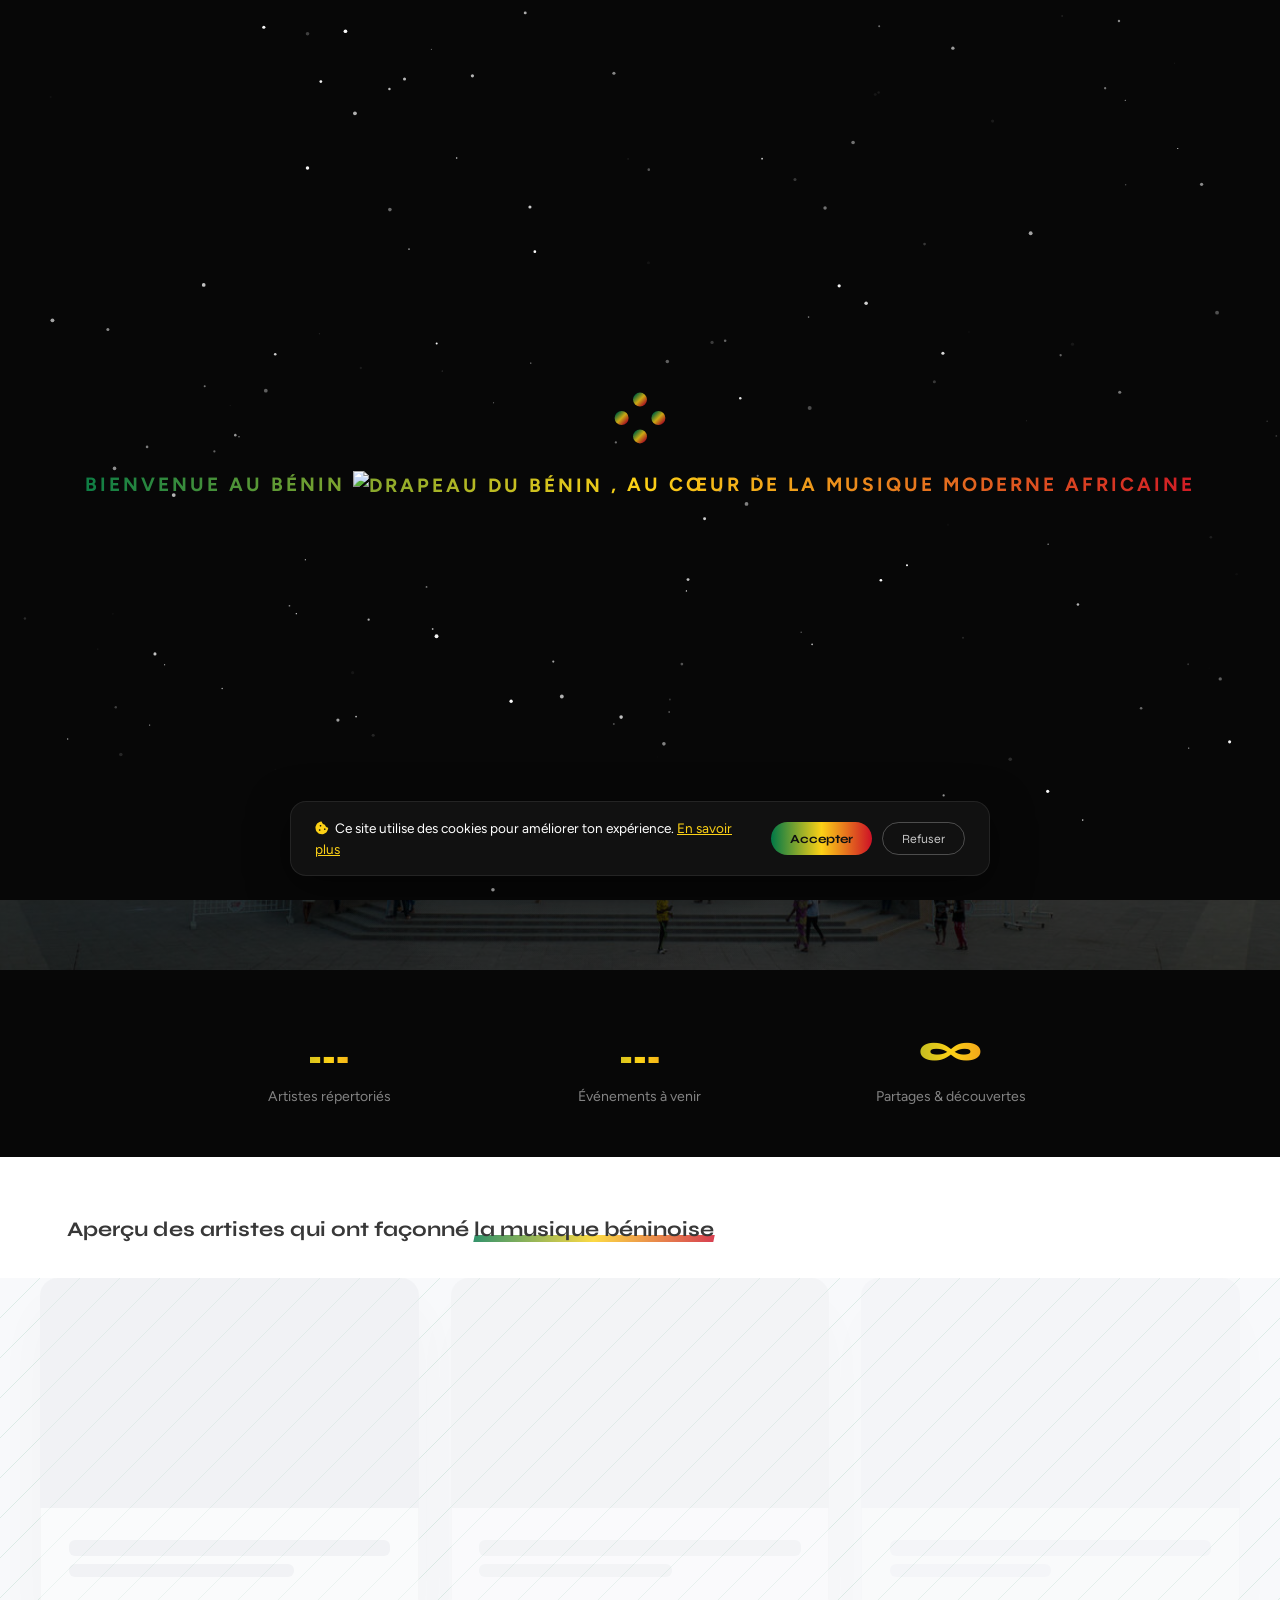
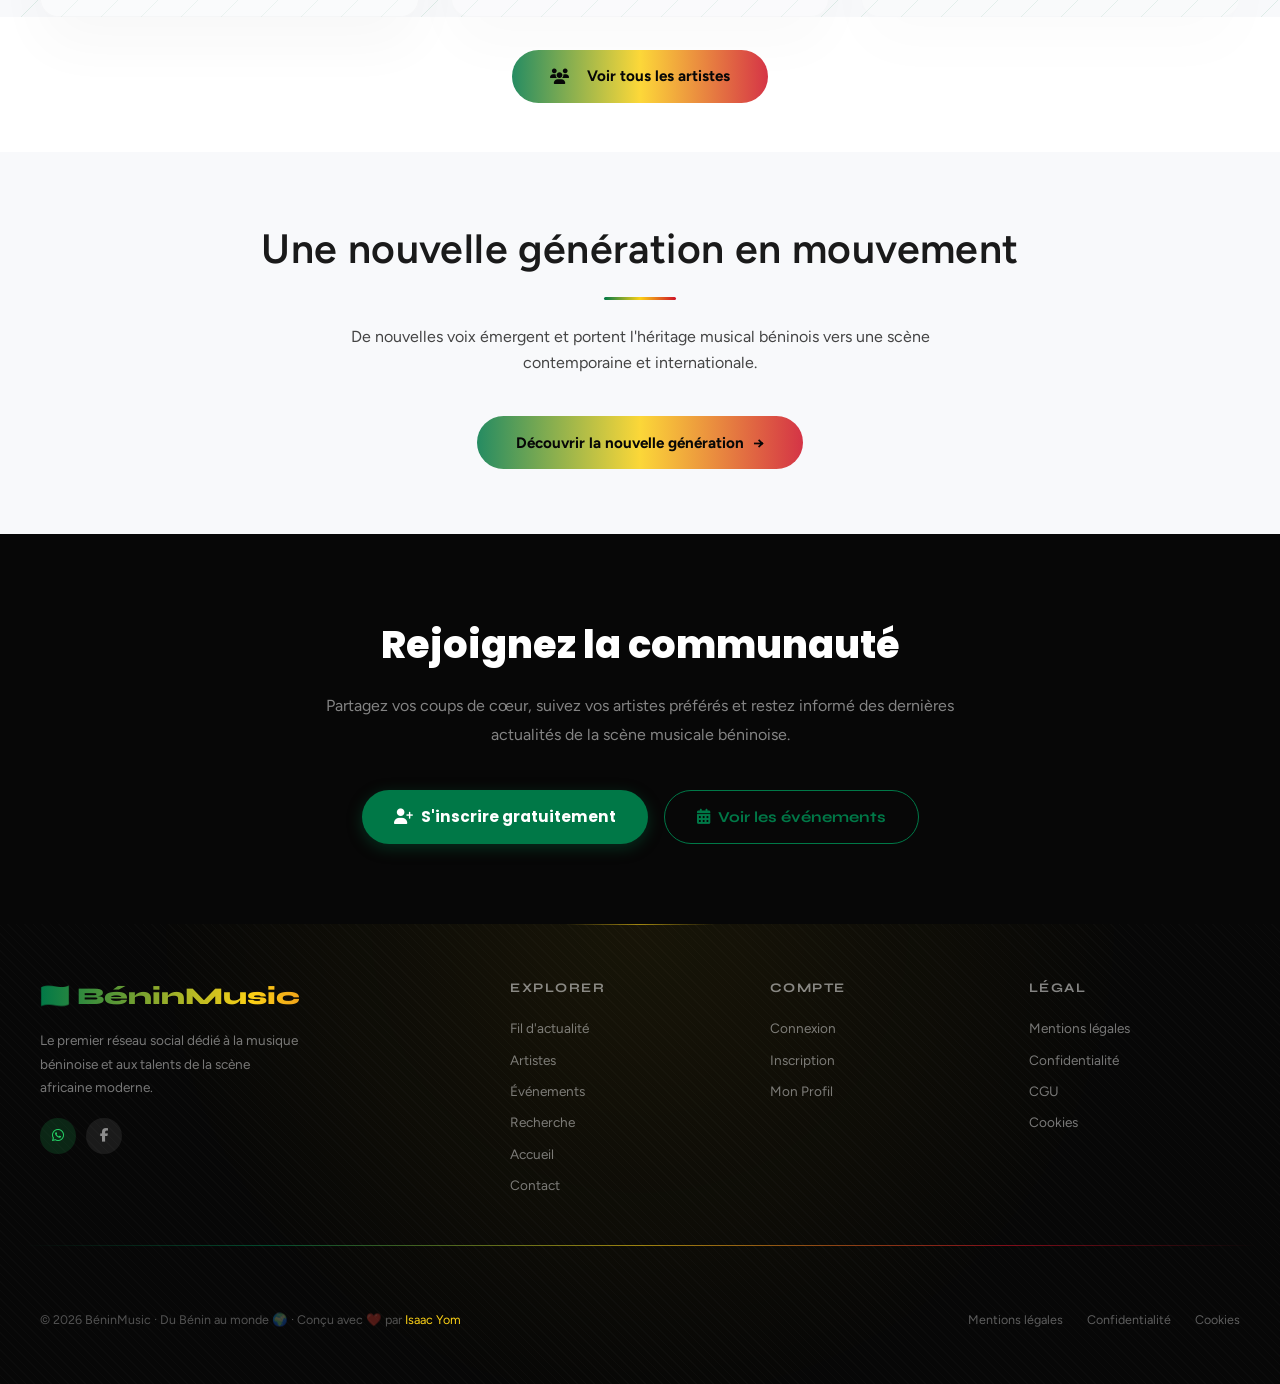
==== index.html @ 2dcc8f20 "Premier commit - Music Benin" ====
<!DOCTYPE html>
<html lang="fr">
<head>
  <meta charset="UTF-8">
  <meta name="viewport" content="width=device-width, initial-scale=1.0">
  <title>BéninMusic — Musique Béninoise & Réseau Social Musical</title>
  <!-- ══ SEO : META DE BASE ══ -->
  <meta name="description" content="BéninMusic — Le premier réseau social dédié à la musique béninoise. Découvrez artistes, concerts, festivals et actualités de la scène musicale du Bénin et de la diaspora.">
  <meta name="keywords" content="musique béninoise, artistes bénin, concerts bénin, afrobeats bénin, réseau social musical, Cotonou musique, Angélique Kidjo, musique africaine, BéninMusic">
  <meta name="author" content="Isaac Yomakou — BéninMusic">
  <meta name="robots" content="index, follow">
  <link rel="canonical" href="https://musicbenin.vercel.app/">

  <!-- ══ SEO : OPEN GRAPH (Facebook, WhatsApp, LinkedIn) ══ -->
  <meta property="og:type" content="website">
  <meta property="og:title" content="BéninMusic — Musique Béninoise & Réseau Social Musical">
  <meta property="og:description" content="Découvrez les artistes musicaux béninois, partagez vos coups de cœur et connectez-vous avec des fans du monde entier. Concerts, festivals, actualités.">
  <meta property="og:image" content="https://musicbenin.vercel.app/image/og-cover.jpg">
  <meta property="og:image:alt" content="BéninMusic — Musique Béninoise">
  <meta property="og:image:width" content="1200">
  <meta property="og:image:height" content="630">
  <meta property="og:url" content="https://musicbenin.vercel.app/">
  <meta property="og:site_name" content="BéninMusic">
  <meta property="og:locale" content="fr_FR">

  <!-- ══ SEO : TWITTER / X CARD ══ -->
  <meta name="twitter:card" content="summary_large_image">
  <meta name="twitter:title" content="BéninMusic — Musique Béninoise & Réseau Social Musical">
  <meta name="twitter:description" content="Découvrez les artistes musicaux béninois, concerts, festivals et actualités. La communauté musicale du Bénin.">
  <meta name="twitter:image" content="https://musicbenin.vercel.app/image/og-cover.jpg">

  <!-- ══ SEO : SCHEMA.ORG (Google Rich Results) ══ -->
  <script type="application/ld+json">
  {
    "@context": "https://schema.org",
    "@type": "WebSite",
    "name": "BéninMusic",
    "alternateName": "Music Bénin",
    "url": "https://musicbenin.vercel.app/",
    "description": "Le premier réseau social dédié à la musique béninoise. Artistes, concerts, festivals et actualités.",
    "inLanguage": "fr-FR",
    "potentialAction": {
      "@type": "SearchAction",
      "target": "https://musicbenin.vercel.app/search.html?q={search_term_string}",
      "query-input": "required name=search_term_string"
    },
    "publisher": {
      "@type": "Organization",
      "name": "BéninMusic",
      "url": "https://musicbenin.vercel.app/",
      "logo": {
        "@type": "ImageObject",
        "url": "https://upload.wikimedia.org/wikipedia/commons/0/0a/Flag_of_Benin.svg"
      },
      "sameAs": [
        "https://wa.me/2290158507828"
      ],
      "contactPoint": {
        "@type": "ContactPoint",
        "telephone": "+229-01-58-50-78-28",
        "contactType": "customer service",
        "availableLanguage": ["French"]
      }
    }
  }
  </script>
  <link rel="icon" type="image/svg+xml" href="https://upload.wikimedia.org/wikipedia/commons/0/0a/Flag_of_Benin.svg">
  <link rel="stylesheet" href="https://cdnjs.cloudflare.com/ajax/libs/font-awesome/6.4.0/css/all.min.css">
  <link href="https://fonts.googleapis.com/css2?family=Syne:wght@400;500;600;700;800&display=swap" rel="stylesheet">
  <link href="https://fonts.googleapis.com/css2?family=DM+Sans:ital,wght@0,400;0,500;0,700&display=swap" rel="stylesheet">
  <link href="https://fonts.googleapis.com/css2?family=Figtree:wght@300;400;500;600;700&display=swap" rel="stylesheet">
  <link href="https://fonts.googleapis.com/css2?family=Orbitron:wght@400;700;900&family=Poppins:wght@300;400;500;600;700&display=swap" rel="stylesheet">
  <script src="https://unpkg.com/@supabase/supabase-js@2"></script>
  <script src="js/supabase.js"></script>
  <link rel="stylesheet" href="style.css">
</head>
<body>

  <!-- PRELOADER -->
  <div id="preloader">
    <canvas id="stars"></canvas>
    <div class="loader">
      <div class="loader-content">
        <div class="box top-left"></div>
        <div class="box top-right"></div>
        <div class="box bottom-right"></div>
        <div class="box bottom-left"></div>
      </div>
      <h2>
        Bienvenue au Bénin
        <img src="https://upload.wikimedia.org/wikipedia/commons/0/0a/Flag_of_Benin.svg" alt="Drapeau du Bénin" style="width:24px;height:16px;vertical-align:middle;">
        , au cœur de la musique moderne africaine
      </h2>
    </div>
  </div>

  <!-- La bande est cachée via CSS, le header est sticky top:0 -->
  <div class="music-quote-strip" style="display:none;"></div>

  <!-- HEADER — sticky, top:0, z-index:900 -->
  <div id="app-header" data-active="home"></div>

  <!-- HERO -->
  <section class="hero">
    <div class="hero-overlay"></div>
    <div class="hero-content">
      <h1 class="hero-title">
        Explorez, partagez et célébrez<br>
        la musique béninoise moderne
      </h1>
      <div class="hero-cta">
        <a href="register.html" class="hero-btn hero-btn-primary">
          <i class="fas fa-user-plus"></i> Rejoindre
        </a>
        <a href="login.html" class="hero-btn hero-btn-secondary">
          <i class="fas fa-sign-in-alt"></i> Se connecter
        </a>
      </div>
    </div>
  </section>

  <!-- STATS BANNER -->
  <section style="background:var(--dark);padding:3rem 1.5rem;">
    <div style="max-width:900px;margin:0 auto;display:grid;grid-template-columns:repeat(auto-fit,minmax(150px,1fr));gap:2rem;text-align:center;">
      <div>
        <div id="stat-artists-count" style="font-family:'Syne',sans-serif;font-size:2.5rem;font-weight:800;background:linear-gradient(90deg,#007847,#FCD116,#CE1126);-webkit-background-clip:text;-webkit-text-fill-color:transparent;">…</div>
        <div style="color:rgba(255,255,255,0.5);font-size:0.88rem;margin-top:4px;">Artistes répertoriés</div>
      </div>
      <div>
        <div id="stat-events-count" style="font-family:'Syne',sans-serif;font-size:2.5rem;font-weight:800;background:linear-gradient(90deg,#007847,#FCD116,#CE1126);-webkit-background-clip:text;-webkit-text-fill-color:transparent;">…</div>
        <div style="color:rgba(255,255,255,0.5);font-size:0.88rem;margin-top:4px;">Événements à venir</div>
      </div>
      <div>
        <div style="font-family:'Syne',sans-serif;font-size:2.5rem;font-weight:800;background:linear-gradient(90deg,#007847,#FCD116,#CE1126);-webkit-background-clip:text;-webkit-text-fill-color:transparent;">∞</div>
        <div style="color:rgba(255,255,255,0.5);font-size:0.88rem;margin-top:4px;">Partages & découvertes</div>
      </div>
    </div>
  </section>

  <!-- SECTION ARTISTES -->
  <div class="section" style="margin-top:3.5rem;">
    <h2 class="section-title">
      Aperçu des artistes qui ont façonné <span class="highlight">la musique béninoise</span>
    </h2>
  </div>

  <section class="artists-section">
    <div class="artists-grid" id="home-artists-grid" style="padding:0;gap:2rem;">
      <!-- Squelettes -->
      <div class="artist-card" style="opacity:0.4;pointer-events:none;">
        <div class="artist-image" style="background:var(--gray-2);"></div>
        <div class="artist-info"><div style="height:1rem;background:var(--gray-2);border-radius:6px;margin-bottom:0.5rem;"></div><div style="height:0.8rem;background:var(--gray-2);border-radius:6px;width:70%;"></div></div>
      </div>
      <div class="artist-card" style="opacity:0.3;pointer-events:none;">
        <div class="artist-image" style="background:var(--gray-2);"></div>
        <div class="artist-info"><div style="height:1rem;background:var(--gray-2);border-radius:6px;margin-bottom:0.5rem;"></div><div style="height:0.8rem;background:var(--gray-2);border-radius:6px;width:60%;"></div></div>
      </div>
      <div class="artist-card" style="opacity:0.2;pointer-events:none;">
        <div class="artist-image" style="background:var(--gray-2);"></div>
        <div class="artist-info"><div style="height:1rem;background:var(--gray-2);border-radius:6px;margin-bottom:0.5rem;"></div><div style="height:0.8rem;background:var(--gray-2);border-radius:6px;width:50%;"></div></div>
      </div>
    </div>
  </section>

  <!-- BOUTON VOIR TOUS LES ARTISTES -->
  <div style="text-align:center;margin:2rem 0 0;">
    <a href="artists.html" class="transition-btn" style="display:inline-flex;">
      <i class="fas fa-users" style="margin-right:8px;"></i>Voir tous les artistes
    </a>
  </div>

  <!-- NOUVELLE GENERATION -->
  <section class="transition" style="margin-top:3rem;">
    <div class="transition-content">
      <h3>Une nouvelle génération en mouvement</h3>
      <p>
        De nouvelles voix émergent et portent l'héritage musical béninois
        vers une scène contemporaine et internationale.
      </p>
      <a href="artists.html" class="transition-btn">
        Découvrir la nouvelle génération <span>→</span>
      </a>
    </div>
  </section>

  <!-- CTA REJOINDRE -->
  <section style="padding:5rem 1.5rem;background:var(--dark);text-align:center;">
    <div style="max-width:700px;margin:0 auto;">
      <h2 style="font-family:'Poppins',sans-serif;font-size:clamp(1.8rem,3vw,2.8rem);font-weight:800;color:white;margin-bottom:1rem;">
        Rejoignez la communauté
      </h2>
      <p style="color:rgba(255,255,255,0.5);font-size:1rem;line-height:1.8;margin-bottom:2.5rem;">
        Partagez vos coups de cœur, suivez vos artistes préférés et restez informé des dernières actualités de la scène musicale béninoise.
      </p>
      <div style="display:flex;gap:1rem;justify-content:center;flex-wrap:wrap;">
        <!-- Bouton principal : inscription -->
        <a style="font-family: 'Poppins',sans-serif;" href="register.html" class="cta-btn-primary">
          <i class="fas fa-user-plus"></i> S'inscrire gratuitement
        </a>
        <!-- Bouton secondaire : voir les événements (à la place de "parcourir sans compte") -->
        <a href="events.html" class="btn-outline-green">
          <i class="fas fa-calendar-alt"></i> Voir les événements
        </a>
      </div>
    </div>
  </section>

  <!-- FOOTER -->
  <div id="app-footer"></div>
  <div id="cookie-slot"></div>

  <script src="js/components.js"></script>
  <script src="js/script.js"></script>
  <script src="js/auth.js"></script>
  <script src="js/analytics.js"></script>
  <script>
  var GEN_LABELS = { pioneer: 'Pionnier', new: 'Nouvelle génération', emerging: 'Émergent' };
  var GEN_ICONS  = { pioneer: 'fa-trophy', new: 'fa-rocket', emerging: 'fa-star' };
  var GEN_COLORS = { pioneer: 'rgba(252,209,22,0.15)', new: 'rgba(0,120,71,0.12)', emerging: 'rgba(206,17,38,0.1)' };
  var GEN_TEXT   = { pioneer: '#997a00', new: '#007847', emerging: '#CE1126' };

  document.addEventListener('DOMContentLoaded', async function() {

    // Compteur artistes
    var countA = await _supabase.from('artists').select('*', { count: 'exact', head: true });
    var statA  = document.getElementById('stat-artists-count');
    if (statA) statA.textContent = (countA.count || 0) + '+';

    // Compteur événements à venir
    var countE = await _supabase.from('events').select('*', { count: 'exact', head: true })
      .gte('event_date', new Date().toISOString());
    var statE  = document.getElementById('stat-events-count');
    if (statE) statE.textContent = (countE.count || 0) + '+';

    // Charge 8 artistes
    var result = await _supabase
      .from('artists')
      .select('id, name, slug, image_url, genre, city, bio, is_verified, generation')
      .order('name')
      .limit(8);

    var grid = document.getElementById('home-artists-grid');

    if (!result.data || result.data.length === 0) {
      grid.innerHTML = '<div style="grid-column:1/-1;text-align:center;padding:3rem;color:var(--text-light);">' +
        '<i class="fas fa-music" style="font-size:2.5rem;margin-bottom:1rem;display:block;color:var(--green);"></i>' +
        '<p>Aucun artiste pour l\'instant. Ajoutez-en depuis le dashboard !</p></div>';
      return;
    }

    grid.innerHTML = result.data.map(function(a) {
      var slug = a.slug;
      if (!slug || slug.trim() === '') {
        slug = a.name.toLowerCase().replace(/\s+/g,'-').replace(/[^a-z0-9-]/g,'').replace(/-+/g,'-');
      }

      var img = a.image_url
        ? a.image_url
        : 'https://ui-avatars.com/api/?name=' + encodeURIComponent(a.name) + '&background=007847&color=fff&size=230&bold=true';

      var genBadge = '';
      if (a.generation && GEN_LABELS[a.generation]) {
        genBadge = '<span style="display:inline-block;padding:0.2rem 0.7rem;border-radius:999px;font-size:0.72rem;font-weight:700;margin-bottom:0.5rem;background:' +
          GEN_COLORS[a.generation] + ';color:' + GEN_TEXT[a.generation] + ';">' +
          '<i class="fas ' + GEN_ICONS[a.generation] + '" style="margin-right:4px;"></i>' +
          GEN_LABELS[a.generation] + '</span>';
      }

      var verifiedBadge = a.is_verified
        ? '<span style="position:absolute;top:12px;right:12px;background:var(--green);color:white;border-radius:50%;width:26px;height:26px;display:flex;align-items:center;justify-content:center;font-size:0.75rem;box-shadow:0 2px 8px rgba(0,120,71,0.4);"><i class="fas fa-check"></i></span>'
        : '';

      var genreCity  = (a.genre || '') + (a.genre && a.city ? ' · ' : '') + (a.city || '');
      var bioSnippet = a.bio
        ? '<p style="font-size:0.82rem;color:var(--text-light);margin-top:0.4rem;display:-webkit-box;-webkit-line-clamp:2;-webkit-box-orient:vertical;overflow:hidden;">' + a.bio + '</p>'
        : '';

      var profileLink = 'artist-profile.html#' + encodeURIComponent(slug);

      return '<article class="artist-card" data-slug="' + slug + '" style="cursor:pointer;position:relative;" onclick="if(!event.target.closest(\'a\')){window.location=\'' + profileLink + '\'}">' +
        '<div class="artist-image" style="position:relative;">' +
          '<img src="' + img + '" alt="' + a.name + '" loading="lazy">' + verifiedBadge +
        '</div>' +
        '<div class="artist-info">' +
          genBadge +
          '<h3 class="artist-name">' + a.name + '</h3>' +
          '<p class="artist-role" style="font-size:0.83rem;color:var(--text-light);">' + genreCity + '</p>' +
          bioSnippet +
          '<div class="artist-actions" style="margin-top:0.8rem;">' +
            '<a href="' + profileLink + '" class="artist-link">' +
              '<i class="fas fa-user" style="margin-right:5px;"></i>Voir le profil' +
            '</a>' +
          '</div>' +
        '</div>' +
      '</article>';
    }).join('');
  });
  </script>
</body>
</html>
---- style.css ----
@import url('https://fonts.googleapis.com/css2?family=Syne:wght@400;500;600;700;800&display=swap');
@import url('https://fonts.googleapis.com/css2?family=DM+Sans:ital,wght@0,400;0,500;0,700;1,400&display=swap');
@import url('https://fonts.googleapis.com/css2?family=Figtree:wght@300;400;500;600;700&display=swap');

/* ============================================
   CSS VARIABLES
   ============================================ */
:root {
  --green: #007847;
  --yellow: #FCD116;
  --red: #CE1126;
  --dark: #070707;
  --dark-2: #111;
  --dark-3: #1a1a1a;
  --gray: #f8f9fb;
  --gray-2: #e8eaed;
  --gray-3: #9aa0a6;
  --text: #1a1a1a;
  --text-light: #555;
  --white: #ffffff;
  --font-display: 'Syne', sans-serif;
  --font-body: 'Figtree', sans-serif;
  --font-ui: 'DM Sans', sans-serif; 
  --radius: 18px;
  --radius-sm: 10px;
  --radius-full: 999px;
  --shadow: 0 4px 24px rgba(0,0,0,0.08);
  --shadow-lg: 0 12px 48px rgba(0,0,0,0.14);
  --transition: 0.3s cubic-bezier(.22,1,.36,1);
  --header-h: 70px;
}

/* ============================================
   RESET & BASE
   ============================================ */
*, *::before, *::after { margin: 0; padding: 0; box-sizing: border-box; }

html { scroll-behavior: smooth; }

body {
  font-family: var(--font-body);
  color: var(--text);
  background: var(--white);
  overflow-x: hidden;
  line-height: 1.6;
}

body::-webkit-scrollbar { width: .6rem; }
body::-webkit-scrollbar-thumb {
  background: linear-gradient(180deg, var(--green), var(--yellow), var(--red));
}

a { text-decoration: none; color: inherit; }
img { max-width: 100%; }
button { cursor: pointer; border: none; background: none; font-family: var(--font-body); }
input, textarea, select { font-family: var(--font-body); }

/* ============================================
   PRELOADER
   ============================================ */
#preloader {
  position: fixed; inset: 0;
  background: var(--dark);
  display: flex; justify-content: center; align-items: center; flex-direction: column;
  overflow: hidden; z-index: 9999;
  transition: opacity 0.7s ease;
}

canvas { position: absolute; inset: 0; }

.loader {
  position: relative; z-index: 2;
  display: flex; justify-content: center; align-items: center; flex-direction: column;
  text-align: center;
}

.loader-content {
  position: relative; width: 40px; height: 40px;
  transform: rotate(45deg); margin-bottom: 2rem;
}

.loader-content .box {
  position: absolute; width: 14px; height: 14px;
  border-radius: 50%;
  background: linear-gradient(90deg, var(--green), var(--yellow), var(--red));
  opacity: 0.8; animation: ping 1.2s infinite;
}
.loader-content .box.top-left    { top:0; left:0;     animation-delay:0s; }
.loader-content .box.top-right   { top:0; right:0;    animation-delay:.15s; }
.loader-content .box.bottom-right{ bottom:0; right:0; animation-delay:.3s; }
.loader-content .box.bottom-left { bottom:0; left:0;  animation-delay:.45s; }

@keyframes ping {
  0%   { transform: scale(1); opacity:1; }
  70%  { transform: scale(1.5); opacity:0; }
  100% { transform: scale(1.5); opacity:0; }
}

.loader h2 {
  font-size: clamp(1rem, 1.5vw, 1.3rem);
  padding: 0 1.8rem;
  font-family: var(--font-body);
  font-weight: bold; letter-spacing: 3px;
  text-transform: uppercase;
  background: linear-gradient(80deg, var(--green), var(--yellow), var(--red));
  -webkit-background-clip: text; -webkit-text-fill-color: transparent;
}

#preloader.hidden { pointer-events: none; opacity: 0; }

/* ============================================
   MUSIC STRIP
   ============================================ */
.music-quote-strip {
  position: sticky; width: 100%; height: var(--header-h);
  background: linear-gradient(90deg, var(--green) 0%, var(--yellow) 50%, var(--red) 120%);
  display: flex; justify-content: center; align-items: center;
  overflow: hidden; z-index: 1000;
  box-shadow: 0 4px 12px rgba(0,0,0,0.3); top: 0;
}

.music-quote-strip::before {
  content: ""; position: absolute; inset: 0;
  background: rgba(0,0,0,0.25);
}

.music-quote-strip .quote {
  position: relative;
  font-size: clamp(1rem, 1.5vw, 1.3rem);
  padding: 0 1.7rem;
  font-family: var(--font-display); font-weight: 600; letter-spacing: 1px;
  text-shadow: 1px 1px 4px rgba(0,0,0,0.6); color: white;
  animation: fadeIn 1.5s ease-in-out;
}

@keyframes fadeIn {
  from { opacity:0; transform: translateY(10px); }
  to   { opacity:1; transform: translateY(0); }
}

.music-icon { display: inline-flex; align-items: center; margin-right: 8px; }
.music-icon svg {
  width: 19px; height: 19px; fill: var(--green);
  background: white; border-radius: 10px; padding: 2px;
  animation: beninColors 4s ease-in-out infinite;
}

@keyframes beninColors {
  0%   { fill: var(--green); }
  33%  { fill: var(--yellow); }
  66%  { fill: var(--red); }
  100% { fill: var(--green); }
}

/* ============================================
   HEADER (RÉSEAU SOCIAL)
   ============================================ */
.site-header {
  position: sticky; top: 0; z-index: 900;
  height: var(--header-h);
  background: rgba(255,255,255,0.95);
  backdrop-filter: blur(20px);
  border-bottom: 1px solid var(--gray-2);
  display: flex; align-items: center;
  padding: 0 2rem; gap: 1.5rem;
  box-shadow: 0 2px 20px rgba(0,0,0,0.06);
}

.header-logo {
  display: flex; align-items: center; gap: 10px;
  font-family: var(--font-display); font-weight: 800;
  font-size: 1.2rem; color: var(--dark);
  white-space: nowrap;
  flex-shrink: 0;
}

.header-logo .logo-dot {
  width: 28px; height: 28px; border-radius: 50%;
  background: linear-gradient(135deg, var(--green), var(--yellow), var(--red));
  display: flex; align-items: center; justify-content: center;
  color: white; font-size: 0.85rem; font-weight: 800;
}

.header-search {
  flex: 1; max-width: 420px;
  display: flex; align-items: center; gap: 8px;
  background: var(--gray); border-radius: var(--radius-full);
  padding: 8px 18px; border: 1.5px solid transparent;
  transition: var(--transition);
}

.header-search:focus-within {
  border-color: var(--yellow); background: white;
  box-shadow: 0 0 0 3px rgba(252,209,22,0.15);
}

.header-search i { color: var(--gray-3); font-size: 0.9rem; }
.header-search input {
  border: none; background: none; outline: none;
  font-size: 0.9rem; color: var(--text); width: 100%;
}

.header-nav {
  display: flex; align-items: center; gap: 0.5rem;
  margin-left: auto;
}

.nav-link {
  display: flex; align-items: center; gap: 6px;
  padding: 8px 14px; border-radius: var(--radius-full);
  font-size: 0.88rem; font-weight: 500;
  color: var(--text-light); transition: var(--transition);
  white-space: nowrap;
}

.nav-link:hover, .nav-link.active {
  background: var(--gray); color: var(--dark);
}

.nav-link.active { color: var(--green); }

.nav-btn {
  padding: 8px 20px; border-radius: var(--radius-full);
  font-size: 0.88rem; font-weight: 600;
  background: linear-gradient(90deg, var(--green), #00a35e);
  color: white; transition: var(--transition);
  box-shadow: 0 4px 15px rgba(0,120,71,0.3);
}

.nav-btn:hover { transform: translateY(-1px); box-shadow: 0 6px 20px rgba(0,120,71,0.4); }

.nav-avatar {
  width: 36px; height: 36px; border-radius: 50%;
  object-fit: cover; cursor: pointer;
  border: 2px solid var(--yellow);
  transition: var(--transition);
}

.nav-avatar:hover { border-color: var(--green); transform: scale(1.05); }

.hamburger {
  display: none; flex-direction: column; gap: 5px;
  width: 36px; height: 36px; align-items: center; justify-content: center;
  border-radius: var(--radius-sm); background: var(--gray);
  cursor: pointer; border: none; padding: 8px;
}
.hamburger span { display: block; width: 18px; height: 2px; background: var(--dark); border-radius: 2px; transition: var(--transition); }

.mobile-menu {
  display: none; position: fixed;
  top: var(--header-h); left: 0; right: 0;
  background: white; z-index: 850;
  border-bottom: 1px solid var(--gray-2);
  padding: 1rem; flex-direction: column; gap: 0.5rem;
  box-shadow: var(--shadow-lg);
  animation: slideDown 0.25s ease;
}

.mobile-menu.open { display: flex; }

@keyframes slideDown {
  from { opacity:0; transform: translateY(-10px); }
  to   { opacity:1; transform: translateY(0); }
}

/* Notification badge */
.notif-badge {
  position: relative; display: inline-flex;
  align-items: center; justify-content: center;
}

.notif-badge .badge {
  position: absolute; top: -4px; right: -4px;
  width: 16px; height: 16px; border-radius: 50%;
  background: var(--red); color: white;
  font-size: 0.65rem; font-weight: 700;
  display: flex; align-items: center; justify-content: center;
  border: 2px solid white;
}

/* ============================================
   HERO SECTION
   ============================================ */
.hero {
  position: relative; display: flex;
  justify-content: center; align-items: center;
  height: 100vh;
  background-image:
    linear-gradient(rgba(0,0,0,0.55), rgba(0,0,0,0.75)),
    url("../image/amazone.jpg");
  background-size: cover; background-position: center;
  overflow: hidden;
}

.hero-overlay {
  position: absolute; inset: 0;
  background: radial-gradient(circle at center, rgba(255,255,255,0.06), transparent 65%);
  pointer-events: none;
}

.hero-content {
  position: relative; z-index: 2;
  text-align: center; max-width: 900px; padding: 0 1.5rem;
  animation: heroFadeUp 1s ease forwards;
}


.hero-title {
  font-family: 'Poppins', sans-serif;
  font-size: clamp(2.2rem, 5vw, 4rem);
  font-weight: 800; line-height: 1.2;
  background: linear-gradient(90deg, var(--green), var(--yellow), var(--red));
  -webkit-background-clip: text; -webkit-text-fill-color: transparent;
}

.hero-cta {
  display: flex; gap: 1rem; justify-content: center;
  margin-top: 2.5rem; flex-wrap: wrap;
}

.hero-btn {
  padding: 14px 32px; border-radius: var(--radius-full);
  font-family: var(--font-display); font-weight: 700;
  font-size: 0.95rem; letter-spacing: 0.5px;
  transition: var(--transition); display: inline-flex;
  align-items: center; gap: 8px;
}

.hero-btn-primary {
  background: linear-gradient(90deg, var(--green), var(--yellow), var(--red));
  color: white; box-shadow: 0 8px 30px rgba(0,0,0,0.3);
}
.hero-btn-primary:hover { transform: translateY(-3px); box-shadow: 0 12px 40px rgba(0,0,0,0.4); }

.hero-btn-secondary {
  background: rgba(255,255,255,0.15); color: white;
  border: 1.5px solid rgba(255,255,255,0.4);
  backdrop-filter: blur(10px);
}
.hero-btn-secondary:hover { background: rgba(255,255,255,0.25); transform: translateY(-3px); }

@keyframes heroFadeUp {
  from { opacity:0; transform: translateY(20px); }
  to   { opacity:1; transform: translateY(0); }
}

/* ============================================
   SECTION TITLE
   ============================================ */
.section { margin: 2rem auto; max-width: 1200px; padding: 0 1.7rem; }

.section-title {
  font-family: var(--font-display);
  font-size: clamp(1.3rem, 1.5vw, 2.3rem);
  font-weight: 700; text-align: left;
  color: var(--dark); opacity: 0.8;
}

.section-title .highlight,
.newgen-title .highlight,
.new-artist-title .highlight {
  position: relative; display: inline-block;
  color: var(--dark); z-index: 1;
}

.section-title .highlight::after,
.newgen-title .highlight::after,
.new-artist-title .highlight::after {
  content: ''; position: absolute;
  bottom: 0.15em; left: 0; width: 100%; height: 0.35em;
  background: linear-gradient(90deg, var(--green), var(--yellow), var(--red));
  transform: skewX(-12deg); z-index: -1;
}

/* ============================================
   ARTISTS GRID
   ============================================ */
.artists-section {
  background-color: var(--gray);
  background-image: url("data:image/svg+xml,%3Csvg xmlns='http://www.w3.org/2000/svg' width='40' height='40'%3E%3Cpath d='M0 40 L40 0' stroke='%23007847' stroke-width='1' opacity='0.11'/%3E%3C/svg%3E");
}

.artists-grid {
  max-width: 1200px; margin: 0 auto;
  padding: 2rem 2rem;
  display: grid;
  grid-template-columns: repeat(auto-fit, minmax(280px, 1fr));
  gap: 3rem;
}

@media (max-width: 420px) {
  .artists-grid { grid-template-columns: 1fr; }
}

.artist-card {
  position: relative; background: white;
  border-radius: var(--radius); overflow: hidden;
  box-shadow: 0 30px 60px rgba(0,0,0,0.08), inset 0 0 0 1px rgba(0,0,0,0.05);
  transition: transform 0.5s ease, box-shadow 0.5s ease;
}

.artist-card:hover {
  transform: translateY(-12px);
  box-shadow: 0 45px 90px rgba(0,0,0,0.12), inset 0 0 0 1px rgba(0,0,0,0.08);
}

.artist-image { position: relative; height: 230px; overflow: hidden; }
.artist-image img {
  width: 100%; height: 100%; object-fit: cover; object-position: top;
  transition: transform 0.8s ease;
}
.artist-card:hover .artist-image img { transform: scale(1.06); }

.artist-info { padding: 2rem 1.8rem 2.5rem; text-align: center; }

.artist-name {
  font-family: var(--font-display); font-size: 1.4rem;
  letter-spacing: 1px; margin-bottom: 0.6rem; text-transform: uppercase;
}

.artist-role {
  font-family: var(--font-body); font-size: 0.95rem;
  line-height: 1.6; color: var(--text-light); margin-bottom: 1.8rem;
}

.artist-link {
  position: relative; font-family: var(--font-display);
  font-size: 0.85rem; letter-spacing: 1.5px; text-transform: uppercase;
  color: var(--green); text-decoration: none;
  border: 2px solid var(--yellow); padding: 10px;
  border-radius: var(--radius-full);
  display: inline-flex; word-break: break-word;
  transition: var(--transition);
}

.artist-link:hover {
  color: var(--dark);
  background: linear-gradient(90deg, var(--green), var(--yellow), var(--red));
}

/* ============================================
   FEED PAGE
   ============================================ */
.feed-layout {
  display: grid;
  grid-template-columns: 260px 1fr 300px;
  gap: 2rem;
  max-width: 1200px;
  margin: 0 auto;
  padding: 2rem 1.5rem;
  min-height: calc(100vh - var(--header-h));
}

/* Left Sidebar */
.feed-sidebar-left {
  position: sticky; top: calc(var(--header-h) + 1rem);
  height: fit-content;
}

.sidebar-profile {
  background: white; border-radius: var(--radius);
  padding: 1.5rem; box-shadow: var(--shadow);
  text-align: center; margin-bottom: 1rem;
}

.sidebar-avatar {
  width: 72px; height: 72px; border-radius: 50%;
  object-fit: cover; margin: 0 auto 1rem;
  border: 3px solid var(--yellow);
  display: block;
}

.sidebar-name {
  font-family: var(--font-display); font-weight: 700;
  font-size: 1rem; color: var(--dark); margin-bottom: 0.2rem;
}

.sidebar-username { font-size: 0.82rem; color: var(--gray-3); margin-bottom: 1rem; }

.sidebar-stats {
  display: grid; grid-template-columns: repeat(3,1fr);
  gap: 0.5rem; border-top: 1px solid var(--gray-2); padding-top: 1rem;
}

.stat-item { text-align: center; }
.stat-num { font-family: var(--font-display); font-weight: 700; font-size: 1rem; color: var(--dark); }
.stat-label { font-size: 0.72rem; color: var(--gray-3); }

.sidebar-nav {
  background: white; border-radius: var(--radius);
  padding: 1rem; box-shadow: var(--shadow);
}

.sidebar-nav-item {
  display: flex; align-items: center; gap: 12px;
  padding: 10px 14px; border-radius: var(--radius-sm);
  font-size: 0.9rem; color: var(--text-light);
  transition: var(--transition); cursor: pointer;
}

.sidebar-nav-item:hover, .sidebar-nav-item.active {
  background: linear-gradient(90deg, rgba(0,120,71,0.08), rgba(252,209,22,0.08));
  color: var(--dark);
}

.sidebar-nav-item.active { color: var(--green); font-weight: 600; }
.sidebar-nav-item i { width: 20px; text-align: center; }

/* Feed Center */
.feed-center { min-width: 0; }

/* Create Post Box */
.create-post {
  background: white; border-radius: var(--radius);
  padding: 1.5rem; box-shadow: var(--shadow);
  margin-bottom: 1.5rem;
}

.create-post-top {
  display: flex; gap: 12px; align-items: flex-start;
}

.create-post-avatar {
  width: 44px; height: 44px; border-radius: 50%;
  object-fit: cover; flex-shrink: 0;
  border: 2px solid var(--yellow);
}

.create-post-input {
  flex: 1; background: var(--gray);
  border: 1.5px solid transparent; border-radius: var(--radius-full);
  padding: 12px 20px; font-size: 0.92rem;
  color: var(--text); outline: none; resize: none;
  transition: var(--transition); min-height: 48px;
  max-height: 200px; overflow-y: auto;
}

.create-post-input:focus {
  border-color: var(--yellow); background: white;
  border-radius: var(--radius-sm);
  box-shadow: 0 0 0 3px rgba(252,209,22,0.15);
}

.create-post-actions {
  display: flex; align-items: center; gap: 0.5rem;
  margin-top: 1rem; padding-top: 1rem;
  border-top: 1px solid var(--gray-2);
  flex-wrap: wrap;
}

.post-action-btn {
  display: flex; align-items: center; gap: 6px;
  padding: 8px 14px; border-radius: var(--radius-full);
  font-size: 0.82rem; font-weight: 500; color: var(--text-light);
  background: var(--gray); transition: var(--transition);
  border: 1.5px solid transparent;
}

.post-action-btn:hover { background: white; border-color: var(--gray-2); color: var(--dark); }
.post-action-btn.active { color: var(--green); border-color: var(--green); background: rgba(0,120,71,0.06); }

.post-submit-btn {
  margin-left: auto; padding: 10px 24px;
  background: linear-gradient(90deg, var(--green), #00a35e);
  color: white; border-radius: var(--radius-full);
  font-weight: 600; font-size: 0.88rem;
  box-shadow: 0 4px 15px rgba(0,120,71,0.3);
  transition: var(--transition); border: none; cursor: pointer;
}

.post-submit-btn:hover { transform: translateY(-1px); box-shadow: 0 6px 20px rgba(0,120,71,0.4); }
.post-submit-btn:disabled { opacity: 0.5; cursor: not-allowed; transform: none; }

/* Media preview */
.media-preview {
  margin-top: 1rem; position: relative;
  border-radius: var(--radius-sm); overflow: hidden;
  display: none;
}
.media-preview.show { display: block; }
.media-preview img, .media-preview video {
  width: 100%; max-height: 300px; object-fit: cover;
  border-radius: var(--radius-sm);
}
.media-preview-close {
  position: absolute; top: 8px; right: 8px;
  width: 28px; height: 28px; border-radius: 50%;
  background: rgba(0,0,0,0.6); color: white;
  display: flex; align-items: center; justify-content: center;
  cursor: pointer; font-size: 0.8rem; transition: var(--transition);
}

/* Link preview */
.link-preview {
  margin-top: 1rem; border: 1.5px solid var(--gray-2);
  border-radius: var(--radius-sm); overflow: hidden;
  display: none;
}
.link-preview.show { display: block; }
.link-preview-img { width: 100%; height: 160px; object-fit: cover; }
.link-preview-info { padding: 12px; }
.link-preview-title { font-weight: 600; font-size: 0.9rem; margin-bottom: 4px; }
.link-preview-desc { font-size: 0.8rem; color: var(--text-light); }

/* Post Card */
.post-card {
  background: white; border-radius: var(--radius);
  box-shadow: var(--shadow); margin-bottom: 1.5rem;
  overflow: hidden; transition: var(--transition);
}

.post-card:hover { box-shadow: var(--shadow-lg); }

.post-header {
  display: flex; align-items: center; gap: 12px;
  padding: 1.2rem 1.5rem 0;
}

.post-avatar {
  width: 44px; height: 44px; border-radius: 50%;
  object-fit: cover; flex-shrink: 0;
  border: 2px solid var(--gray-2);
}

.post-meta { flex: 1; }
.post-author {
  font-family: var(--font-display); font-weight: 600;
  font-size: 0.95rem; color: var(--dark);
}
.post-author:hover { color: var(--green); }
.post-time { font-size: 0.78rem; color: var(--gray-3); }

.post-more {
  width: 32px; height: 32px; border-radius: 50%;
  display: flex; align-items: center; justify-content: center;
  color: var(--gray-3); transition: var(--transition);
  cursor: pointer; position: relative;
}
.post-more:hover { background: var(--gray); color: var(--dark); }

.post-body { padding: 1rem 1.5rem; }
.post-text { font-size: 0.95rem; line-height: 1.7; color: var(--text); }

.post-text a { color: var(--green); }
.post-text a:hover { text-decoration: underline; }

.post-media { margin-top: 0.8rem; overflow: hidden; border-radius: var(--radius-sm); }
.post-media img { width: 100%; max-height: 500px; object-fit: cover; }
.post-media video { width: 100%; border-radius: var(--radius-sm); }
.post-media iframe { width: 100%; height: 315px; border: none; }

.post-link-preview {
  margin-top: 0.8rem; border: 1.5px solid var(--gray-2);
  border-radius: var(--radius-sm); overflow: hidden; text-decoration: none;
  display: block; transition: var(--transition);
}
.post-link-preview:hover { border-color: var(--yellow); }
.post-link-preview img { width: 100%; height: 180px; object-fit: cover; }
.post-link-info { padding: 12px; }
.post-link-title { font-weight: 600; font-size: 0.9rem; color: var(--dark); margin-bottom: 4px; }
.post-link-desc { font-size: 0.8rem; color: var(--text-light); }

.post-footer {
  padding: 0.8rem 1.5rem 1.2rem;
  border-top: 1px solid var(--gray-2);
  display: flex; align-items: center; gap: 0.5rem;
}

.post-action {
  display: flex; align-items: center; gap: 6px;
  padding: 8px 14px; border-radius: var(--radius-full);
  font-size: 0.85rem; color: var(--text-light);
  background: none; transition: var(--transition);
  cursor: pointer; border: none; font-family: var(--font-body);
}

.post-action:hover { background: var(--gray); color: var(--dark); }
.post-action.liked { color: var(--red); }
.post-action.liked i { animation: heartBeat 0.3s ease; }

@keyframes heartBeat {
  0%   { transform: scale(1); }
  50%  { transform: scale(1.3); }
  100% { transform: scale(1); }
}

/* Comments Section */
.comments-section {
  border-top: 1px solid var(--gray-2); padding: 0;
  max-height: 0; overflow: hidden;
  transition: max-height 0.4s ease, padding 0.4s ease;
}

.comments-section.open {
  max-height: 600px; padding: 1rem 1.5rem 1.5rem;
}

.comment-item {
  display: flex; gap: 10px; margin-bottom: 1rem;
}

.comment-avatar {
  width: 34px; height: 34px; border-radius: 50%;
  object-fit: cover; flex-shrink: 0;
}

.comment-body {
  flex: 1; background: var(--gray); border-radius: 0 var(--radius-sm) var(--radius-sm) var(--radius-sm);
  padding: 10px 14px;
}

.comment-author { font-weight: 600; font-size: 0.82rem; color: var(--dark); }
.comment-text { font-size: 0.88rem; color: var(--text); margin-top: 2px; }
.comment-time { font-size: 0.74rem; color: var(--gray-3); margin-top: 4px; }

.comment-input-row {
  display: flex; gap: 10px; align-items: center; margin-top: 0.5rem;
}

.comment-input {
  flex: 1; background: var(--gray); border-radius: var(--radius-full);
  border: 1.5px solid transparent; padding: 10px 18px;
  font-size: 0.88rem; outline: none; transition: var(--transition);
}

.comment-input:focus {
  border-color: var(--yellow); background: white;
  box-shadow: 0 0 0 3px rgba(252,209,22,0.12);
}

.comment-submit {
  width: 36px; height: 36px; border-radius: 50%;
  background: linear-gradient(135deg, var(--green), var(--yellow));
  color: var(--dark); display: flex; align-items: center; justify-content: center;
  transition: var(--transition); flex-shrink: 0; cursor: pointer; border: none;
}
.comment-submit:hover { transform: scale(1.1); }

/* Right Sidebar */
.feed-sidebar-right {
  position: sticky; top: calc(var(--header-h) + 1rem);
  height: fit-content;
}

.sidebar-widget {
  background: white; border-radius: var(--radius);
  padding: 1.5rem; box-shadow: var(--shadow);
  margin-bottom: 1rem;
}

.widget-title {
  font-family: var(--font-display); font-weight: 700;
  font-size: 0.9rem; text-transform: uppercase;
  letter-spacing: 1px; color: var(--dark);
  margin-bottom: 1rem; padding-bottom: 0.8rem;
  border-bottom: 2px solid var(--yellow);
}

/* Trending */
.trending-item {
  display: flex; align-items: center; gap: 12px;
  padding: 8px 0; border-bottom: 1px solid var(--gray-2);
  cursor: pointer; transition: var(--transition);
}
.trending-item:last-child { border-bottom: none; }
.trending-item:hover { padding-left: 4px; }
.trending-num { font-family: var(--font-display); font-weight: 800; font-size: 0.8rem; color: var(--gray-3); width: 20px; }
.trending-info { flex: 1; }
.trending-tag { font-weight: 600; font-size: 0.88rem; color: var(--dark); }
.trending-count { font-size: 0.74rem; color: var(--gray-3); }

/* Events Widget */
.event-widget-item {
  display: flex; gap: 12px; padding: 10px 0;
  border-bottom: 1px solid var(--gray-2);
  transition: var(--transition); cursor: pointer;
  text-decoration: none; color: inherit;
}
.event-widget-item:last-child { border-bottom: none; }
.event-widget-item:hover { padding-left: 4px; }
.event-date-box {
  width: 44px; height: 44px; border-radius: var(--radius-sm);
  background: linear-gradient(135deg, var(--green), var(--yellow));
  display: flex; flex-direction: column; align-items: center; justify-content: center;
  flex-shrink: 0;
}
.event-date-day { font-family: var(--font-display); font-weight: 800; font-size: 1rem; color: var(--dark); line-height: 1; }
.event-date-month { font-size: 0.6rem; text-transform: uppercase; color: var(--dark); font-weight: 600; }
.event-widget-info { flex: 1; }
.event-widget-title { font-weight: 600; font-size: 0.88rem; color: var(--dark); line-height: 1.3; }
.event-widget-location { font-size: 0.74rem; color: var(--gray-3); margin-top: 2px; }

/* ============================================
   EVENTS PAGE
   ============================================ */
.events-page { max-width: 1100px; margin: 0 auto; padding: 2.5rem 1.5rem; }

.events-page-title {
  font-family: var(--font-display); font-size: clamp(1.8rem, 3vw, 2.8rem);
  font-weight: 800; margin-bottom: 0.5rem;
}

.events-filter {
  display: flex; gap: 0.6rem; flex-wrap: wrap; margin-bottom: 2.5rem;
}

.filter-btn {
  padding: 8px 20px; border-radius: var(--radius-full);
  font-size: 0.85rem; font-weight: 600;
  background: var(--gray); color: var(--text-light);
  border: 1.5px solid transparent; transition: var(--transition);
  cursor: pointer;
}

.filter-btn:hover, .filter-btn.active {
  background: linear-gradient(90deg, var(--green), var(--yellow), var(--red));
  color: var(--dark); border-color: transparent;
}

.events-grid {
  display: grid;
  grid-template-columns: repeat(auto-fill, minmax(320px, 1fr));
  gap: 2rem;
}

.event-card {
  background: white; border-radius: var(--radius);
  overflow: hidden; box-shadow: var(--shadow);
  transition: var(--transition);
}

.event-card:hover { transform: translateY(-6px); box-shadow: var(--shadow-lg); }

.event-card-img {
  position: relative; height: 200px; overflow: hidden;
}
.event-card-img img { width: 100%; height: 100%; object-fit: cover; transition: transform 0.6s ease; }
.event-card:hover .event-card-img img { transform: scale(1.05); }

.event-badge {
  position: absolute; top: 14px; left: 14px;
  padding: 4px 12px; border-radius: var(--radius-full);
  font-size: 0.75rem; font-weight: 700; text-transform: uppercase;
  letter-spacing: 0.5px;
}
.event-badge.concert { background: var(--green); color: white; }
.event-badge.festival { background: var(--yellow); color: var(--dark); }
.event-badge.showcase { background: var(--red); color: white; }
.event-badge.album { background: var(--dark); color: white; }

.event-free-badge {
  position: absolute; top: 14px; right: 14px;
  padding: 4px 12px; border-radius: var(--radius-full);
  font-size: 0.75rem; font-weight: 700;
  background: white; color: var(--green);
}

.event-card-body { padding: 1.5rem; }
.event-card-date {
  font-size: 0.8rem; font-weight: 600; color: var(--green);
  text-transform: uppercase; letter-spacing: 1px; margin-bottom: 0.5rem;
}
.event-card-title {
  font-family: var(--font-display); font-weight: 700;
  font-size: 1.1rem; color: var(--dark); margin-bottom: 0.6rem; line-height: 1.3;
}
.event-card-location {
  display: flex; align-items: center; gap: 6px;
  font-size: 0.83rem; color: var(--text-light); margin-bottom: 1rem;
}
.event-card-footer {
  display: flex; align-items: center; justify-content: space-between;
  padding-top: 1rem; border-top: 1px solid var(--gray-2);
}
.event-price { font-family: var(--font-display); font-weight: 700; font-size: 1rem; color: var(--dark); }
.event-ticket-btn {
  padding: 8px 20px; border-radius: var(--radius-full);
  background: linear-gradient(90deg, var(--green), var(--yellow));
  color: var(--dark); font-weight: 700; font-size: 0.82rem;
  transition: var(--transition); display: inline-block;
}
.event-ticket-btn:hover { transform: translateY(-2px); box-shadow: 0 6px 20px rgba(0,120,71,0.3); }

/* ============================================
   AUTH PAGES
   ============================================ */
.auth-page {
  min-height: 100vh;
  display: grid;
  grid-template-columns: 1fr 1fr;
}

.auth-left {
  position: relative; overflow: hidden;
  display: flex; align-items: center; justify-content: center;
  background: var(--dark);
}

.auth-left-bg {
  position: absolute; inset: 0;
  background-image:
    linear-gradient(rgba(0,0,0,0.5), rgba(0,0,0,0.7)),
    url('../image/amazone.jpg');
  background-size: cover; background-position: center;
}

.auth-left-content {
  position: relative; z-index: 2;
  text-align: center; padding: 3rem;
  color: white;
}

.auth-left-logo {
  font-family: var(--font-display); font-weight: 800;
  font-size: 2.5rem;
  background: linear-gradient(90deg, var(--green), var(--yellow), var(--red));
  -webkit-background-clip: text; -webkit-text-fill-color: transparent;
  margin-bottom: 1rem;
}

.auth-left-tagline {
  font-size: 1rem; opacity: 0.8; line-height: 1.6;
}

.auth-right {
  display: flex; align-items: center; justify-content: center;
  padding: 3rem 2rem; background: white;
}

.auth-box {
  width: 100%; max-width: 440px;
}

.auth-title {
  font-family: 'Poppins', sans-serif; font-weight: 800;
  font-size: 1.8rem; color: #005f38; margin-bottom: 0.5rem;
}

.auth-subtitle {
  font-size: 0.92rem; color: var(--text-light); margin-bottom: 2.5rem;
}

.form-group { margin-bottom: 1.2rem; }

.form-label {
  display: block; font-size: 0.85rem; font-weight: 600;
  color: var(--dark); margin-bottom: 0.5rem;
}

.form-input {
  width: 100%; padding: 13px 16px;
  border: 1.5px solid var(--gray-2); border-radius: var(--radius-sm);
  font-size: 0.92rem; color: var(--text); outline: none;
  transition: var(--transition); background: white;
  caret-color:  var(--yellow);
}

.form-input:focus {
  border-color: var(--yellow);
  box-shadow: 0 0 0 3px rgba(252, 209, 22, 0.15);
}

.form-input.error { border-color: var(--red); }

.form-error { font-size: 0.78rem; color: var(--red); margin-top: 4px; display: none; }
.form-error.show { display: block; }

.input-group { position: relative; }
.input-group .form-input { padding-right: 44px; }
.input-toggle {
  position: absolute; right: 14px; top: 50%; transform: translateY(-50%);
  cursor: pointer; color: var(--gray-3); transition: var(--transition);
}
.input-toggle:hover { color: var(--dark); }

.auth-submit {
  width: 100%; padding: 14px;
  background: linear-gradient(90deg, var(--green), #00a35e);
  color: white; border-radius: var(--radius-sm);
  font-family: var(--font-display); font-weight: 700; font-size: 1rem;
  border: none; cursor: pointer; transition: var(--transition);
  box-shadow: 0 6px 20px rgba(0,120,71,0.3);
  margin-top: 0.5rem;
}
.auth-submit:hover { transform: translateY(-2px); box-shadow: 0 10px 30px rgba(0,120,71,0.4); }
.auth-submit:disabled { opacity: 0.6; cursor: not-allowed; transform: none; }

.auth-divider {
  display: flex; align-items: center; gap: 1rem;
  margin: 1.5rem 0; color: var(--gray-3); font-size: 0.85rem;
}
.auth-divider::before, .auth-divider::after {
  content: ''; flex: 1; height: 1px; background: var(--gray-2);
}

.social-auth {
  display: flex; gap: 0.8rem;
}

.social-btn {
  flex: 1; padding: 11px;
  border: 1.5px solid var(--gray-2); border-radius: var(--radius-sm);
  display: flex; align-items: center; justify-content: center; gap: 8px;
  font-size: 0.88rem; font-weight: 500; color: var(--text);
  transition: var(--transition); cursor: pointer; background: white;
}
.social-btn:hover { border-color: var(--yellow); background: var(--gray); }

.auth-switch {
  text-align: center; margin-top: 1.5rem;
  font-size: 0.88rem; color: var(--text-light);
}
.auth-switch a { color: var(--green); font-weight: 600; }
.auth-switch a:hover { text-decoration: underline; }


/* === BACKGROUND DESIGN AUTH RIGHT === */
.auth-right {
  position: relative;
  overflow: hidden;
}

/* Glow décoratif */
.auth-right::before {
  content: '';
  position: absolute;
  width: 400px;
  height: 400px;
  background: radial-gradient(circle, rgba(0,120,71,0.15), transparent 70%);
  top: -100px;
  right: -100px;
  z-index: 0;
}

/* Deuxième glow */
.auth-right::after {
  content: '';
  position: absolute;
  width: 300px;
  height: 300px;
  background: radial-gradient(circle, rgba(252,209,22,0.15), transparent 70%);
  bottom: -100px;
  left: -100px;
  z-index: 0;
}

/* Assure que le contenu reste au-dessus */
.auth-box {
  position: relative;
  z-index: 2;
}


/* === BACKGROUND DESIGN AUTH RIGHT === */
.auth-right {
  position: relative;
  overflow: hidden;
}

/* Glow décoratif */
.auth-right::before {
  content: '';
  position: absolute;
  width: 400px;
  height: 400px;
  background: radial-gradient(circle, rgba(0,120,71,0.15), transparent 70%);
  top: -100px;
  right: -100px;
  z-index: 0;
}

/* Deuxième glow */
.auth-right::after {
  content: '';
  position: absolute;
  width: 300px;
  height: 300px;
  background: radial-gradient(circle, rgba(252,209,22,0.15), transparent 70%);
  bottom: -100px;
  left: -100px;
  z-index: 0;
}

/* Assure que le contenu reste au-dessus */
.auth-box {
  position: relative;
  z-index: 2;
}

/* === TITLE ANIMATION === */
.auth-title {
  position: relative;
}

/* Ligne animée sous le titre */
.auth-title::after {
  content: '';
  display: block;
  width: 40%;
  height: 3px;
  background: linear-gradient(90deg, var(--green), var(--yellow));
  margin-top: 6px;
  border-radius: 2px;
  transition: width 0.3s ease;
}

.auth-title:hover::after {
  width: 80%;
}

/* === INPUT ENHANCEMENT === */
.form-input {
  transition: all 0.25s ease;
}

.form-input:focus {
  transform: scale(1.01);
}

/* === BUTTON GLOW EFFECT === */
.auth-submit {
  position: relative;
  overflow: hidden;
}

.auth-submit::before {
  content: '';
  position: absolute;
  top: 0;
  left: -100%;
  width: 100%;
  height: 100%;
  background: linear-gradient(120deg, transparent, rgba(255,255,255,0.4), transparent);
  transition: 0.5s;
}

.auth-submit:hover::before {
  left: 100%;
}

/* === FADE IN === */
.auth-box {
  animation: fadeInUp 0.6s ease;
}

@keyframes fadeInUp {
  from {
    opacity: 0;
    transform: translateY(20px);
  }
  to {
    opacity: 1;
    transform: translateY(0);
  }
}

/* ============================================
   PROFILE PAGE
   ============================================ */
.profile-cover {
  height: 280px; position: relative; overflow: hidden;
  background: linear-gradient(135deg, var(--dark), var(--dark-3));
}
.profile-cover img { width: 100%; height: 100%; object-fit: cover; }
.profile-cover-overlay {
  position: absolute; inset: 0;
  background: linear-gradient(to top, rgba(0,0,0,0.6), transparent);
}

.profile-main {
  max-width: 900px; margin: 0 auto; padding: 0 1.5rem;
}

.profile-info-bar {
  display: flex; align-items: flex-end; gap: 1.5rem;
  margin-top: -60px; margin-bottom: 1.5rem; flex-wrap: wrap;
}

.profile-big-avatar {
  width: 120px; height: 120px; border-radius: 50%;
  object-fit: cover; border: 4px solid white;
  box-shadow: var(--shadow-lg); flex-shrink: 0;
}

.profile-info { flex: 1; padding-bottom: 0.5rem; }
.profile-display-name {
  font-family: var(--font-display); font-weight: 800;
  font-size: 1.6rem; color: var(--dark);
}
.profile-username { font-size: 0.9rem; color: var(--gray-3); margin-bottom: 0.5rem; }
.profile-bio { font-size: 0.92rem; color: var(--text-light); max-width: 500px; }

.profile-actions { display: flex; gap: 0.8rem; align-items: flex-end; }

.follow-btn {
  padding: 10px 28px; border-radius: var(--radius-full);
  font-weight: 700; font-size: 0.9rem; transition: var(--transition);
  cursor: pointer;
}
.follow-btn.follow {
  background: linear-gradient(90deg, var(--green), #00a35e);
  color: white; border: none;
  box-shadow: 0 4px 15px rgba(0,120,71,0.3);
}
.follow-btn.follow:hover { transform: translateY(-2px); box-shadow: 0 8px 25px rgba(0,120,71,0.4); }
.follow-btn.following {
  background: white; color: var(--text);
  border: 1.5px solid var(--gray-2);
}
.follow-btn.following:hover { border-color: var(--red); color: var(--red); }

.profile-stats {
  display: flex; gap: 2.5rem; margin-bottom: 2rem; flex-wrap: wrap;
}
.profile-stat { cursor: pointer; }
.profile-stat:hover .stat-num { color: var(--green); }

.profile-tabs {
  display: flex; gap: 0; border-bottom: 2px solid var(--gray-2);
  margin-bottom: 2rem;
}
.profile-tab {
  padding: 12px 24px; font-family: var(--font-display);
  font-weight: 600; font-size: 0.9rem; color: var(--text-light);
  cursor: pointer; transition: var(--transition); border: none;
  background: none; border-bottom: 3px solid transparent; margin-bottom: -2px;
}
.profile-tab:hover { color: var(--dark); }
.profile-tab.active { color: var(--green); border-bottom-color: var(--green); }

/* ============================================
   ARTIST PROFILE PAGE
   ============================================ */
.artist-profile-hero {
  position: relative; height: 380px;
  overflow: hidden; background: var(--dark);
}
.artist-profile-hero img { width: 100%; height: 100%; object-fit: cover; opacity: 0.7; }
.artist-profile-overlay {
  position: absolute; inset: 0;
  background: linear-gradient(to top, rgba(0,0,0,0.9) 40%, transparent);
  display: flex; align-items: flex-end;
  padding: 2rem; gap: 1.5rem;
}
.artist-profile-avatar {
  width: 100px; height: 100px; border-radius: 50%;
  object-fit: cover; border: 4px solid var(--yellow);
  flex-shrink: 0;
}
.artist-profile-info { color: white; }
.artist-profile-name {
  font-family: var(--font-display); font-weight: 800;
  font-size: clamp(1.5rem, 3vw, 2.5rem);
}
.artist-profile-genre {
  display: inline-block; padding: 3px 12px;
  border-radius: var(--radius-full);
  background: rgba(252,209,22,0.2); color: var(--yellow);
  font-size: 0.8rem; font-weight: 600; margin-top: 6px;
}

.artist-profile-body {
  max-width: 1000px; margin: 0 auto; padding: 2rem 1.5rem;
}

.artist-social-links {
  display: flex; gap: 0.8rem; flex-wrap: wrap; margin-bottom: 2rem;
}
.artist-social-btn {
  display: flex; align-items: center; gap: 8px;
  padding: 8px 18px; border-radius: var(--radius-full);
  font-size: 0.85rem; font-weight: 600; transition: var(--transition);
  border: 1.5px solid var(--gray-2); color: var(--text);
}
.artist-social-btn:hover { border-color: var(--yellow); color: var(--dark); background: var(--gray); }

/* Discography */
.discography-grid {
  display: grid; grid-template-columns: repeat(auto-fill, minmax(160px, 1fr));
  gap: 1.5rem;
}
.album-card { text-align: center; cursor: pointer; }
.album-cover {
  width: 100%; aspect-ratio: 1;
  border-radius: var(--radius-sm); overflow: hidden;
  box-shadow: var(--shadow); margin-bottom: 0.8rem;
  transition: var(--transition);
}
.album-cover img { width: 100%; height: 100%; object-fit: cover; }
.album-card:hover .album-cover { transform: scale(1.04); box-shadow: var(--shadow-lg); }
.album-title { font-weight: 600; font-size: 0.9rem; color: var(--dark); }
.album-year { font-size: 0.78rem; color: var(--gray-3); }

/* Songs list */
.songs-list { display: flex; flex-direction: column; gap: 0; }
.song-row {
  display: flex; align-items: center; gap: 14px;
  padding: 10px 14px; border-radius: var(--radius-sm);
  transition: var(--transition); cursor: pointer;
}
.song-row:hover { background: var(--gray); }
.song-num { font-family: var(--font-display); font-size: 0.85rem; color: var(--gray-3); width: 24px; text-align: center; }
.song-cover { width: 40px; height: 40px; border-radius: 6px; object-fit: cover; }
.song-info { flex: 1; }
.song-title { font-weight: 600; font-size: 0.9rem; color: var(--dark); }
.song-album { font-size: 0.78rem; color: var(--gray-3); }
.song-duration { font-size: 0.82rem; color: var(--gray-3); }
.song-play-btn {
  width: 32px; height: 32px; border-radius: 50%;
  background: var(--green); color: white;
  display: flex; align-items: center; justify-content: center;
  transition: var(--transition); border: none; cursor: pointer;
  opacity: 0;
}
.song-row:hover .song-play-btn { opacity: 1; }
.song-play-btn:hover { background: var(--yellow); color: var(--dark); transform: scale(1.1); }

/* ============================================
   SEARCH PAGE
   ============================================ */
.search-page { max-width: 900px; margin: 0 auto; padding: 2rem 1.5rem; }
.search-hero {
  text-align: center; padding: 3rem 0 2rem;
}
.search-input-big {
  width: 100%; max-width: 600px;
  padding: 16px 24px; border-radius: var(--radius-full);
  border: 2px solid var(--gray-2); font-size: 1rem;
  outline: none; transition: var(--transition);
  margin: 1.5rem auto 0; display: block;
}
.search-input-big:focus {
  border-color: var(--yellow); box-shadow: 0 0 0 4px rgba(252,209,22,0.15);
}
.search-categories {
  display: flex; gap: 0.6rem; flex-wrap: wrap;
  margin: 1.5rem 0;
}
.search-results-grid {
  display: grid; grid-template-columns: repeat(auto-fill, minmax(200px, 1fr));
  gap: 1.5rem;
}

/* ============================================
   DASHBOARD PAGE
   ============================================ */
.dashboard-layout {
  display: grid; grid-template-columns: 240px 1fr;
  min-height: 100vh;
}

.dashboard-sidebar {
  background: var(--dark); padding: 2rem 1rem;
  position: sticky; top: 0; height: 100vh;
  overflow-y: auto;
}

.dashboard-logo {
  font-family: var(--font-display); font-weight: 800;
  font-size: 1.2rem; color: white; padding: 0 1rem;
  margin-bottom: 2.5rem; display: flex; align-items: center; gap: 10px;
}

.dash-nav { display: flex; flex-direction: column; gap: 4px; }

.dash-nav-item {
  display: flex; align-items: center; gap: 12px;
  padding: 12px 16px; border-radius: var(--radius-sm);
  font-size: 0.9rem; color: rgba(255,255,255,0.6);
  cursor: pointer; transition: var(--transition);
  border: none; background: none; width: 100%; text-align: left;
  font-family: var(--font-body);
}
.dash-nav-item:hover { background: rgba(255,255,255,0.08); color: white; }
.dash-nav-item.active {
  background: linear-gradient(90deg, rgba(0,120,71,0.5), rgba(252,209,22,0.2));
  color: var(--yellow);
}

.dashboard-main { padding: 2.5rem; background: var(--gray); overflow-y: auto; }

.dash-header {
  display: flex; align-items: center; justify-content: space-between;
  margin-bottom: 2rem;
}
.dash-page-title {
  font-family: var(--font-display); font-weight: 800;
  font-size: 1.6rem; color: var(--dark);
}

.dash-stats-grid {
  display: grid; grid-template-columns: repeat(auto-fit, minmax(200px, 1fr));
  gap: 1.5rem; margin-bottom: 2.5rem;
}

.dash-stat-card {
  background: white; border-radius: var(--radius);
  padding: 1.8rem; box-shadow: var(--shadow);
  position: relative; overflow: hidden;
}
.dash-stat-card::before {
  content: ''; position: absolute; top: 0; left: 0; right: 0;
  height: 4px;
  background: linear-gradient(90deg, var(--green), var(--yellow), var(--red));
}
.dash-stat-num {
  font-family: var(--font-display); font-weight: 800;
  font-size: 2rem; color: var(--dark);
}
.dash-stat-label { font-size: 0.85rem; color: var(--text-light); margin-top: 4px; }
.dash-stat-icon {
  position: absolute; right: 1.5rem; top: 50%; transform: translateY(-50%);
  font-size: 2.5rem; opacity: 0.07; color: var(--green);
}

/* Dash Table */
.dash-table-wrap {
  background: white; border-radius: var(--radius);
  box-shadow: var(--shadow); overflow: hidden;
}

.dash-table {
  width: 100%; border-collapse: collapse;
}
.dash-table th {
  background: var(--gray); text-align: left;
  padding: 14px 20px; font-family: var(--font-display);
  font-size: 0.78rem; text-transform: uppercase;
  letter-spacing: 1px; color: var(--text-light);
  border-bottom: 1px solid var(--gray-2);
}
.dash-table td {
  padding: 14px 20px; font-size: 0.88rem;
  border-bottom: 1px solid var(--gray-2); vertical-align: middle;
}
.dash-table tr:last-child td { border-bottom: none; }
.dash-table tr:hover td { background: var(--gray); }

.dash-action-btn {
  padding: 5px 12px; border-radius: var(--radius-full);
  font-size: 0.78rem; font-weight: 600; cursor: pointer;
  transition: var(--transition); border: none;
}
.dash-action-btn.edit { background: rgba(252,209,22,0.2); color: #9a7a00; }
.dash-action-btn.edit:hover { background: var(--yellow); color: var(--dark); }
.dash-action-btn.delete { background: rgba(206,17,38,0.1); color: var(--red); }
.dash-action-btn.delete:hover { background: var(--red); color: white; }
.dash-action-btn.publish { background: rgba(0,120,71,0.1); color: var(--green); }
.dash-action-btn.publish:hover { background: var(--green); color: white; }

/* Dash Form */
.dash-form { background: white; border-radius: var(--radius); padding: 2rem; box-shadow: var(--shadow); }
.dash-form-grid { display: grid; grid-template-columns: 1fr 1fr; gap: 1.5rem; }

/* ============================================
   FOOTER
   ============================================ */
.site-footer {
  position: relative; padding: 3.4rem 1.5rem;
  background-color: var(--dark); overflow: hidden;
}

.site-footer::before {
  content: ""; position: absolute; top:0; left:50%;
  width: 150px; height: 1px;
  background: linear-gradient(90deg, transparent, var(--yellow), transparent);
  transform: translateX(-50%); opacity: 0.6;
}

.site-footer::after {
  content: ""; position: absolute; inset: 0;
  background:
    radial-gradient(circle at top center, rgba(252,209,22,0.08), transparent 65%),
    repeating-linear-gradient(45deg, rgba(255,255,255,0.02), rgba(255,255,255,0.02) 1px, transparent 1px, transparent 6px);
  opacity: 0.9; pointer-events: none; z-index: 0;
}

.site-footer > * { position: relative; z-index: 1; }

/* Pro Footer */
.footer-pro {
  max-width: 1200px; margin: 0 auto;
  display: grid; grid-template-columns: 2fr repeat(3, 1fr);
  gap: 3rem; margin-bottom: 3rem;
}

.footer-brand { }
.footer-brand-logo {
  font-family: var(--font-display); font-weight: 800;
  font-size: 1.5rem;
  background: linear-gradient(90deg, var(--green), var(--yellow), var(--red));
  -webkit-background-clip: text; -webkit-text-fill-color: transparent;
  margin-bottom: 0.8rem;
}
.footer-brand-desc {
  font-size: 0.85rem; line-height: 1.7;
  color: rgba(255,255,255,0.45); max-width: 260px;
}
.footer-socials {
  display: flex; gap: 10px; margin-top: 1.2rem;
}
.footer-social-btn {
  width: 36px; height: 36px; border-radius: 50%;
  background: rgba(255,255,255,0.08); color: rgba(255,255,255,0.5);
  display: flex; align-items: center; justify-content: center;
  font-size: 0.85rem; transition: var(--transition);
}
.footer-social-btn:hover {
  background: var(--yellow); color: var(--dark); transform: translateY(-3px);
}

.footer-col-title {
  font-family: var(--font-display); font-weight: 700;
  font-size: 0.82rem; text-transform: uppercase;
  letter-spacing: 1.5px; color: rgba(255,255,255,0.5);
  margin-bottom: 1.2rem;
}
.footer-links { display: flex; flex-direction: column; gap: 0.6rem; }
.footer-link {
  font-size: 0.85rem; color: rgba(255,255,255,0.45);
  transition: var(--transition);
}
.footer-link:hover { color: var(--yellow); padding-left: 4px; }

.footer-bottom {
  max-width: 1200px; margin: 0 auto;
  display: flex; align-items: center; justify-content: space-between;
  flex-wrap: wrap; gap: 1rem;
  padding-top: 2rem; border-top: 1px solid rgba(255,255,255,0.08);
}

.footer-copyright {
  font-family: var(--font-body);
  font-size: 0.78rem; color: rgba(255,255,255,0.3);
}

.footer-legal-links {
  display: flex; gap: 1.5rem; flex-wrap: wrap;
}

.footer-legal-link {
  font-size: 0.78rem; color: rgba(255,255,255,0.35);
  transition: var(--transition);
}
.footer-legal-link:hover { color: var(--yellow); }

/* ============================================
   COOKIE BANNER
   ============================================ */
.cookie-banner {
  position: fixed; bottom: -200px; left: 50%; transform: translateX(-50%);
  width: calc(100% - 3rem); max-width: 700px;
  background: var(--dark-2); border-radius: var(--radius);
  padding: 1.5rem 2rem; z-index: 10000;
  box-shadow: 0 -8px 40px rgba(0,0,0,0.4);
  border: 1px solid rgba(255,255,255,0.08);
  transition: bottom 0.5s cubic-bezier(.22,1,.36,1);
  display: flex; align-items: center; gap: 1.5rem; flex-wrap: wrap;
}

.cookie-banner.show { bottom: 1.5rem; }

.cookie-text {
  flex: 1; font-size: 0.85rem; color: rgba(255,255,255,0.7); line-height: 1.6;
  min-width: 200px;
}
.cookie-text a { color: var(--yellow); }
.cookie-text a:hover { text-decoration: underline; }

.cookie-btns { display: flex; gap: 0.8rem; flex-shrink: 0; }

.cookie-accept {
  padding: 10px 22px; border-radius: var(--radius-full);
  background: linear-gradient(90deg, var(--green), var(--yellow));
  color: var(--dark); font-weight: 700; font-size: 0.85rem;
  cursor: pointer; border: none; transition: var(--transition);
}
.cookie-accept:hover { transform: translateY(-2px); box-shadow: 0 6px 20px rgba(0,120,71,0.4); }

.cookie-reject {
  padding: 10px 22px; border-radius: var(--radius-full);
  background: rgba(255,255,255,0.08); color: rgba(255,255,255,0.6);
  font-size: 0.85rem; cursor: pointer; border: 1.5px solid rgba(255,255,255,0.12);
  transition: var(--transition);
}
.cookie-reject:hover { border-color: rgba(255,255,255,0.3); color: white; }

/* ============================================
   TOAST NOTIFICATIONS
   ============================================ */
.toast {
  position: fixed; bottom: 1.5rem; left: 50%;
  transform: translateX(-50%) translateY(80px);
  background: var(--dark-2); color: white;
  padding: 12px 24px; border-radius: var(--radius-full);
  display: flex; align-items: center; gap: 10px;
  font-size: 0.88rem; font-weight: 500;
  box-shadow: 0 8px 30px rgba(0,0,0,0.3);
  z-index: 10001; transition: transform 0.4s cubic-bezier(.22,1,.36,1), opacity 0.4s;
  opacity: 0;
}
.toast.show { transform: translateX(-50%) translateY(0); opacity: 1; }
.toast-icon {
  width: 22px; height: 22px; border-radius: 50%;
  display: flex; align-items: center; justify-content: center;
  font-size: 0.75rem;
}
.toast-success .toast-icon { background: var(--green); }
.toast-error .toast-icon { background: var(--red); }
.toast-info .toast-icon { background: var(--yellow); color: var(--dark); }

/* ============================================
   MODAL
   ============================================ */
.modal-overlay {
  position: fixed; inset: 0; z-index: 2000;
  background: rgba(0,0,0,0.6); backdrop-filter: blur(4px);
  display: flex; align-items: center; justify-content: center;
  opacity: 0; pointer-events: none; transition: var(--transition);
}
.modal-overlay.open { opacity: 1; pointer-events: all; }

.modal {
  background: white; border-radius: var(--radius);
  padding: 2rem; width: 90%; max-width: 500px;
  max-height: 90vh; overflow-y: auto;
  transform: scale(0.95) translateY(20px);
  transition: var(--transition);
  box-shadow: 0 30px 80px rgba(0,0,0,0.3);
}
.modal-overlay.open .modal { transform: scale(1) translateY(0); }

.modal-header {
  display: flex; align-items: center; justify-content: space-between;
  margin-bottom: 1.5rem;
}
.modal-title { font-family: var(--font-display); font-weight: 700; font-size: 1.2rem; }
.modal-close {
  width: 32px; height: 32px; border-radius: 50%;
  background: var(--gray); color: var(--dark);
  display: flex; align-items: center; justify-content: center;
  cursor: pointer; border: none; font-size: 1rem;
  transition: var(--transition);
}
.modal-close:hover { background: var(--gray-2); }

/* ============================================
   SCROLL BUTTON
   ============================================ */
.scroll {
  position: fixed; bottom: 30px; right: -70px;
  width: 50px; height: 50px;
  display: flex; align-items: center; justify-content: center;
  background: linear-gradient(135deg, var(--green), var(--yellow), var(--red));
  color: var(--dark); font-size: 1.1rem;
  border-radius: 50%; cursor: pointer; z-index: 999;
  opacity: 0;
  box-shadow: 0 10px 25px rgba(0,0,0,0.25), inset 0 0 0 1px rgba(255,255,255,0.25);
  transition: right 0.6s cubic-bezier(.22,1,.36,1), opacity 0.6s ease, transform 0.4s ease, box-shadow 0.4s ease;
}

.scroll.show { right: 17px; opacity: 1; }
.scroll:hover { transform: translateY(-6px) scale(1.05); box-shadow: 0 18px 40px rgba(0,0,0,0.35), 0 0 0 8px rgba(252,209,22,0.15); }
.scroll:active { transform: translateY(-2px) scale(0.98); }

/* ============================================
   LEGAL / PRIVACY PAGES
   ============================================ */
.legal-page {
  max-width: 800px; margin: 0 auto;
  padding: 4rem 1.5rem;
}
.legal-title {
  font-family: var(--font-display); font-weight: 800;
  font-size: clamp(1.8rem, 3vw, 2.6rem); margin-bottom: 0.5rem;
}
.legal-date { font-size: 0.85rem; color: var(--text-light); margin-bottom: 3rem; }
.legal-content h2 {
  font-family: var(--font-display); font-weight: 700;
  font-size: 1.2rem; margin: 2.5rem 0 0.8rem; color: var(--dark);
}
.legal-content p { font-size: 0.92rem; color: var(--text-light); line-height: 1.8; margin-bottom: 1rem; }
.legal-content ul { padding-left: 1.5rem; margin-bottom: 1rem; }
.legal-content li { font-size: 0.92rem; color: var(--text-light); line-height: 1.8; }
.legal-accent { color: var(--green); font-weight: 600; }

/* ============================================
   TRANSITION SECTION
   ============================================ */
.transition {
  padding: 4rem 1.5rem;
  background-color: var(--gray);
}

.transition-content {
  max-width: 900px; margin: 0 auto; text-align: center; position: relative;
}

.transition-content h3 {
  font-family: var(--font-body);
  font-size: clamp(1.8rem, 3.2vw, 2.6rem);
  font-weight: 600; margin-bottom: 1rem; letter-spacing: 0.4px;
}

.transition-content h3::after {
  content: ""; display: block; width: 72px; height: 3px;
  margin: 1rem auto 0;
  background: linear-gradient(90deg, var(--green), var(--yellow), var(--red));
  border-radius: 2px;
}

.transition-content p {
  font-family: var(--font-body);
  max-width: 600px; margin: 1.5rem auto 2.5rem;
  font-size: 1rem; line-height: 1.6; color: #444;
}

.transition-btn {
  font-family: var(--font-body);
  display: inline-flex; align-items: center; gap: 0.6rem;
  padding: 0.9rem 2.4rem; font-size: 0.95rem; font-weight: bold;
  text-decoration: none; color: var(--dark); border-radius: var(--radius-full);
  position: relative; overflow: hidden;
  border: 1.5px solid transparent; z-index: 0;
  transition: color 0.3s ease, transform 0.3s ease, border-color 0.3s ease;
}

.transition-btn::before {
  content: ""; position: absolute; inset: 0;
  background: linear-gradient(90deg, var(--green), var(--yellow), var(--red));
  opacity: 0.85; transition: opacity 0.35s ease; z-index: -1;
}

.transition-btn:hover { color: var(--dark); border-color: var(--yellow); transform: translateY(-2px); }
.transition-btn:hover::before { opacity: 0; }
.transition-btn span { transition: transform 0.3s ease; }
.transition-btn:hover span { transform: translateX(4px); }

/* ============================================
   NEWGEN SECTION
   ============================================ */
.newgen-section { margin: 3rem auto; max-width: 1200px; padding: 0 1.7rem; }
.newgen-link {
  display: inline-block; margin-bottom: 1.8rem; font-size: 0.9rem;
  font-family: var(--font-display); font-weight: 500;
  letter-spacing: 0.08em; text-transform: uppercase; color: var(--yellow);
}
.newgen-link:hover { color: var(--dark); opacity: 0.8; }
.newgen-title {
  margin-top: 1rem; font-family: var(--font-body); color: var(--dark);
  opacity: 0.7; letter-spacing: 1px; font-size: clamp(1.2rem, 3vw, 1.3rem);
}

.all { background: var(--dark); padding: 3rem 1.5rem; }
.all-artist { position: relative; text-align: center; }
.all-link {
  font-family: var(--font-body);
  display: inline-flex; word-break: break-word; align-items: center;
  gap: 0.6rem; padding: 0.9rem 2.4rem;
  font-size: 0.95rem; font-weight: bold; text-decoration: none;
  color: var(--dark); border-radius: var(--radius-full);
  position: relative; overflow: hidden;
  border: 1.5px solid transparent; z-index: 0;
  transition: color 0.3s ease, transform 0.3s ease, border-color 0.3s ease;
  box-shadow: 0 18px 40px rgba(0,0,0,0.35), 0 0 0 8px rgba(252,209,22,0.15);
}
.all-link::before {
  content: ""; position: absolute; inset: 0;
  background: linear-gradient(90deg, var(--green), var(--yellow), var(--red));
  opacity: 0.85; transition: opacity 0.35s ease; z-index: -1; border-radius: 4rem;
}
.all-link:hover { color: white; border-color: var(--yellow); transform: translateY(-2px); }
.all-link:hover::before { opacity: 0; }

.new-artist { margin: 3rem auto; max-width: 1200px; padding: 0 1.7rem; }
.new-link {
  display: inline-block; margin-bottom: 1.8rem; font-size: 0.9rem;
  font-family: var(--font-display); font-weight: 500;
  letter-spacing: 0.08em; text-transform: uppercase; color: var(--yellow);
}
.new-link:hover { color: var(--dark); opacity: 0.8; }
.new-artist-title {
  margin-top: 1rem; color: var(--dark);
  font-family: var(--font-display); letter-spacing: 1px;
  font-size: clamp(1.2rem, 3vw, 1.7rem);
}

/* ============================================
   LOADING STATES
   ============================================ */
.skeleton {
  background: linear-gradient(90deg, var(--gray) 25%, var(--gray-2) 50%, var(--gray) 75%);
  background-size: 200% 100%;
  animation: skeleton-loading 1.5s infinite;
  border-radius: var(--radius-sm);
}

@keyframes skeleton-loading {
  0%   { background-position: 200% 0; }
  100% { background-position: -200% 0; }
}

.loading-spinner {
  width: 40px; height: 40px; border-radius: 50%;
  border: 3px solid var(--gray-2);
  border-top-color: var(--green);
  animation: spin 0.8s linear infinite;
  margin: 2rem auto;
}

@keyframes spin { to { transform: rotate(360deg); } }

/* ============================================
   EMPTY STATE
   ============================================ */
.empty-state {
  text-align: center; padding: 4rem 2rem;
  color: var(--text-light);
}
.empty-state-icon {
  font-size: 3rem; margin-bottom: 1rem; opacity: 0.4;
}
.empty-state-title {
  font-family: var(--font-display); font-weight: 700;
  font-size: 1.1rem; color: var(--dark); margin-bottom: 0.5rem;
}
.empty-state-text { font-size: 0.9rem; }

/* ============================================
   DROPDOWN MENU
   ============================================ */
.dropdown {
  position: relative;
}
.dropdown-menu {
  position: absolute; right: 0; top: calc(100% + 8px);
  background: white; border-radius: var(--radius-sm);
  box-shadow: var(--shadow-lg); border: 1px solid var(--gray-2);
  min-width: 180px; overflow: hidden;
  opacity: 0; pointer-events: none; transform: translateY(-8px);
  transition: var(--transition); z-index: 100;
}
.dropdown-menu.open { opacity: 1; pointer-events: all; transform: translateY(0); }
.dropdown-item {
  display: flex; align-items: center; gap: 10px;
  padding: 11px 16px; font-size: 0.88rem; color: var(--text);
  cursor: pointer; transition: var(--transition);
  border: none; background: none; width: 100%; text-align: left;
  font-family: var(--font-body);
}
.dropdown-item:hover { background: var(--gray); color: var(--dark); }
.dropdown-item.danger { color: var(--red); }
.dropdown-item.danger:hover { background: rgba(206,17,38,0.06); }

/* ============================================
   RESPONSIVE
   ============================================ */
@media (max-width: 1024px) {
  .feed-layout { grid-template-columns: 1fr; }
  .feed-sidebar-left, .feed-sidebar-right { display: none; }
  .footer-pro { grid-template-columns: 1fr 1fr; }
  .auth-page { grid-template-columns: 1fr; }
  .auth-left { display: none; }
  .dashboard-layout { grid-template-columns: 1fr; }
  .dashboard-sidebar { display: none; }
}

@media (max-width: 768px) {
  :root { --header-h: 60px; }
  .header-search { display: none; }
  .hamburger { display: flex; }
  .header-nav { display: none; }
  .hero { height: 80vh; }
  .footer-pro { grid-template-columns: 1fr; gap: 2rem; }
  .profile-info-bar { flex-direction: column; align-items: flex-start; margin-top: -40px; }
  .profile-big-avatar { width: 80px; height: 80px; }
  .dash-form-grid { grid-template-columns: 1fr; }
  .scroll.show { right: 0; opacity: 1; }
  .scroll {
    width: 40px; height: 40px;
    border-top-left-radius: 10px; border-top-right-radius: 0;
    border-bottom-left-radius: 10px; border-bottom-right-radius: 0;
  }
}

@media (max-width: 480px) {
  .footer-bottom { flex-direction: column; align-items: flex-start; }
  .post-action span { display: none; }
  .cookie-banner { padding: 1.2rem; }
}

/* ============================================
   UTILITIES
   ============================================ */
.text-gradient {
  background: linear-gradient(90deg, var(--green), var(--yellow), var(--red));
  -webkit-background-clip: text; -webkit-text-fill-color: transparent;
  font-family: 'Poppins', sans-serif;
}

.btn-gradient {
  background: linear-gradient(90deg, var(--green), var(--yellow), var(--red));
  color: var(--dark); font-weight: 700;
  border: none; cursor: pointer; transition: var(--transition);
}
.btn-gradient:hover { transform: translateY(-2px); box-shadow: var(--shadow-lg); }

.verified-badge {
  display: inline-flex; align-items: center; justify-content: center;
  width: 18px; height: 18px; border-radius: 50%;
  background: var(--green); color: white; font-size: 0.6rem;
  margin-left: 4px; flex-shrink: 0;
}

.tag {
  display: inline-block; padding: 3px 10px;
  border-radius: var(--radius-full); font-size: 0.75rem; font-weight: 600;
}
.tag-green { background: rgba(0,120,71,0.1); color: var(--green); }
.tag-yellow { background: rgba(252,209,22,0.2); color: #9a7a00; }
.tag-red { background: rgba(206,17,38,0.1); color: var(--red); }

.mt-1 { margin-top: 0.5rem; }
.mt-2 { margin-top: 1rem; }
.mt-3 { margin-top: 1.5rem; }
.mb-1 { margin-bottom: 0.5rem; }
.mb-2 { margin-bottom: 1rem; }
.mb-3 { margin-bottom: 1.5rem; }
.hidden { display: none !important; }
.flex { display: flex; }
.items-center { align-items: center; }
.gap-1 { gap: 0.5rem; }
.gap-2 { gap: 1rem; }
.w-full { width: 100%; }



/* ── Supprime la bande et header prend toute la position sticky ── */
    .music-quote-strip { display: none !important; }

    /* ── Boutons uniformes : couleur du bouton "Se connecter" ── */
    .hero-btn-primary {
      background: var(--green) !important;
      background-image: none !important;
      color: #fff !important;
      box-shadow: 0 4px 15px rgba(0,120,71,0.35) !important;
    }
    .hero-btn-primary:hover {
      background: #005f38 !important;
      transform: translateY(-2px);
    }
    .hero-btn-secondary {
      background: transparent !important;
      color: #fff !important;
      border: 1.5px solid rgba(255,255,255,0.5) !important;
    }
    .hero-btn-secondary:hover {
      background: rgba(255,255,255,0.12) !important;
      transform: translateY(-2px);
    }
    .btn-outline-green {
      background: transparent;
      color: var(--green);
      border: 1.5px solid var(--green);
      padding: 14px 32px; border-radius: var(--radius-full);
      font-family: var(--font-display); font-weight: 700;
      font-size: 0.95rem; display: inline-flex; align-items: center; gap: 8px;
      transition: all 0.25s; text-decoration: none;
    }
    .btn-outline-green:hover {
      background: var(--green); color: #fff;
      transform: translateY(-2px); box-shadow: 0 6px 20px rgba(0,120,71,0.3);
    }

    /* ── Cards artistes responsive mobile ── */
    @media (max-width: 640px) {
      .artists-grid {
        grid-template-columns: repeat(2, 1fr) !important;
        gap: 1rem !important;
        padding: 1rem !important;
      }
      .artist-image { height: 140px !important; }
      .artist-info { padding: 1.3rem !important; }
      .artist-name { font-size: 1.2rem !important; letter-spacing: 0 !important; }
      .artist-role { font-size: 0.78rem !important; margin-bottom: 0.8rem !important; }
      .artist-link { font-size: 0.80rem !important; padding: 6px 10px !important; letter-spacing: 0 !important; }
    }
    @media (max-width: 380px) {
      .artists-grid { grid-template-columns: 1fr !important; }
      .artist-image { height: 200px !important; }
    }

    /* ── Section CTA uniformisée ── */
    .cta-btn-primary {
      padding: 14px 32px; border-radius: var(--radius-full);
      font-family: var(--font-display); font-weight: 700;
      font-size: 0.95rem; display: inline-flex; align-items: center; gap: 8px;
      background: var(--green); color: #fff;
      box-shadow: 0 4px 15px rgba(0,120,71,0.35);
      transition: all 0.25s; text-decoration: none;
    }
    .cta-btn-primary:hover { background: #005f38; transform: translateY(-2px); }
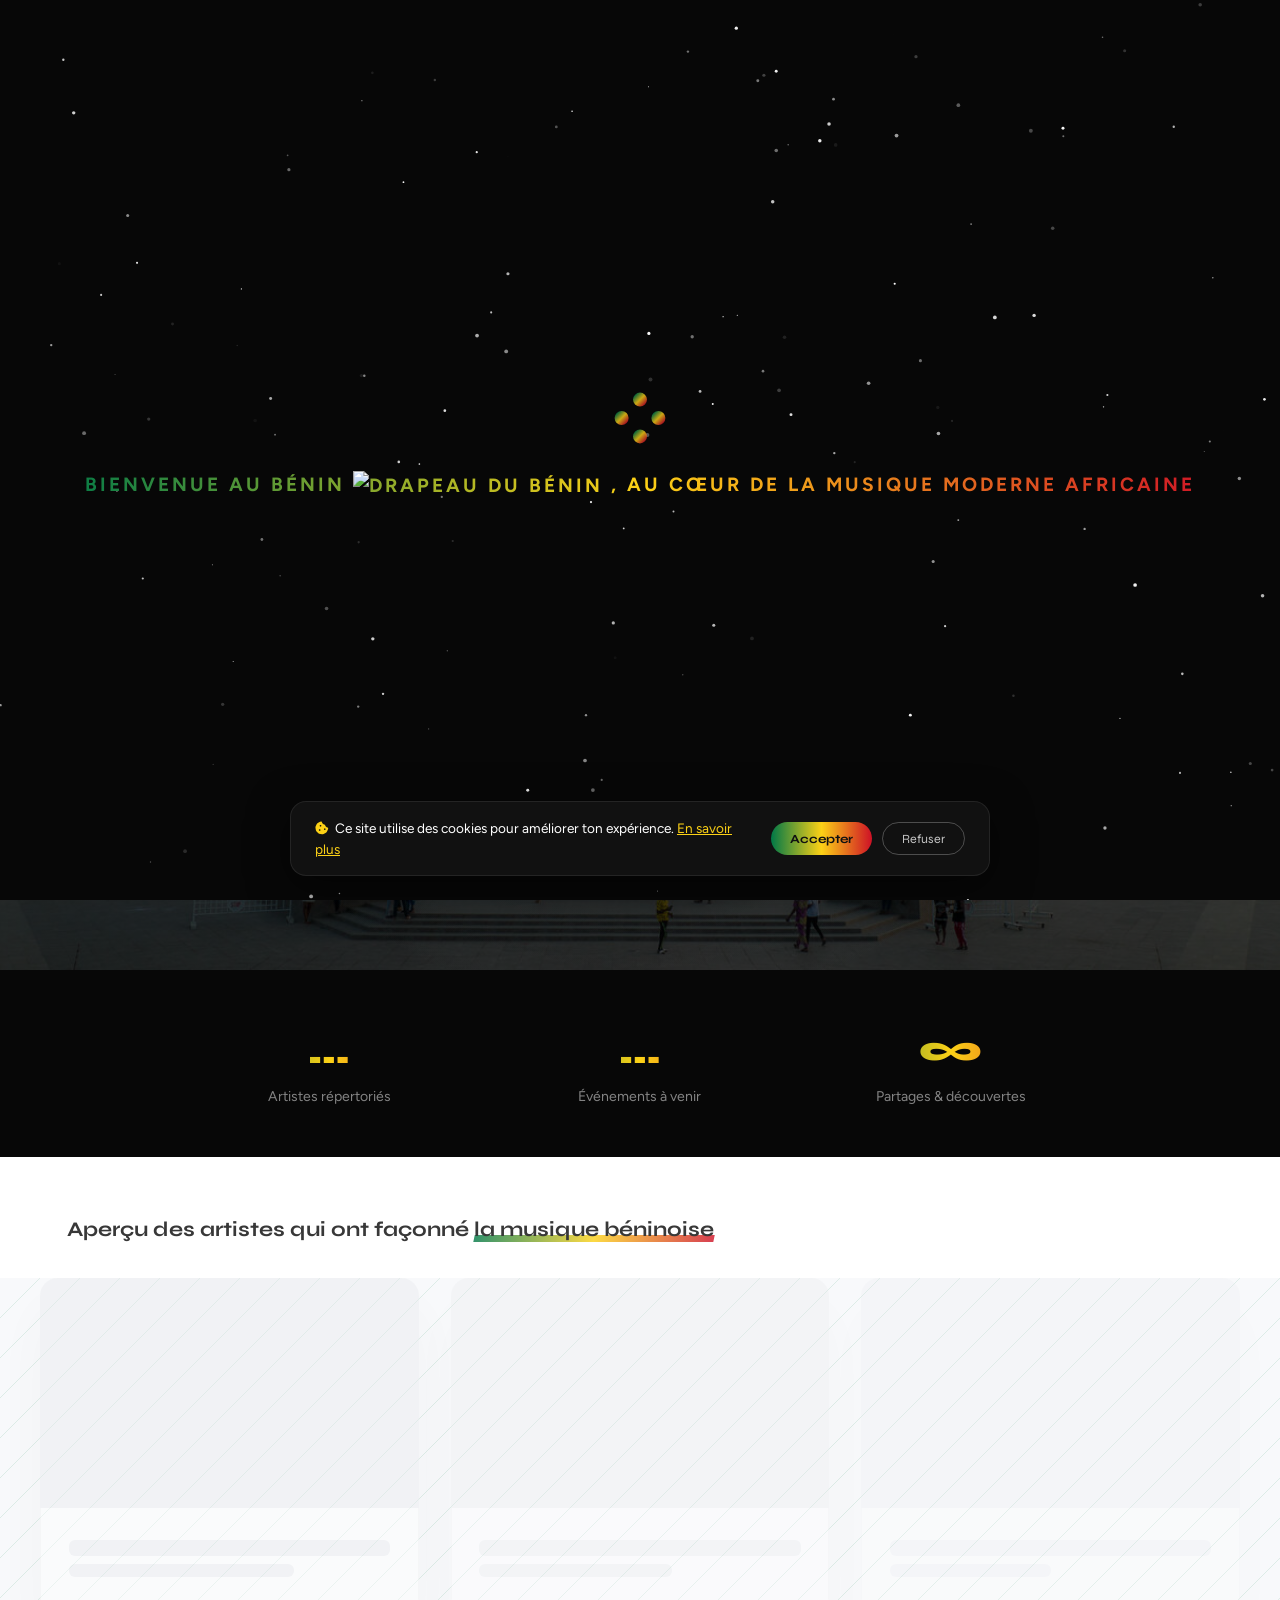
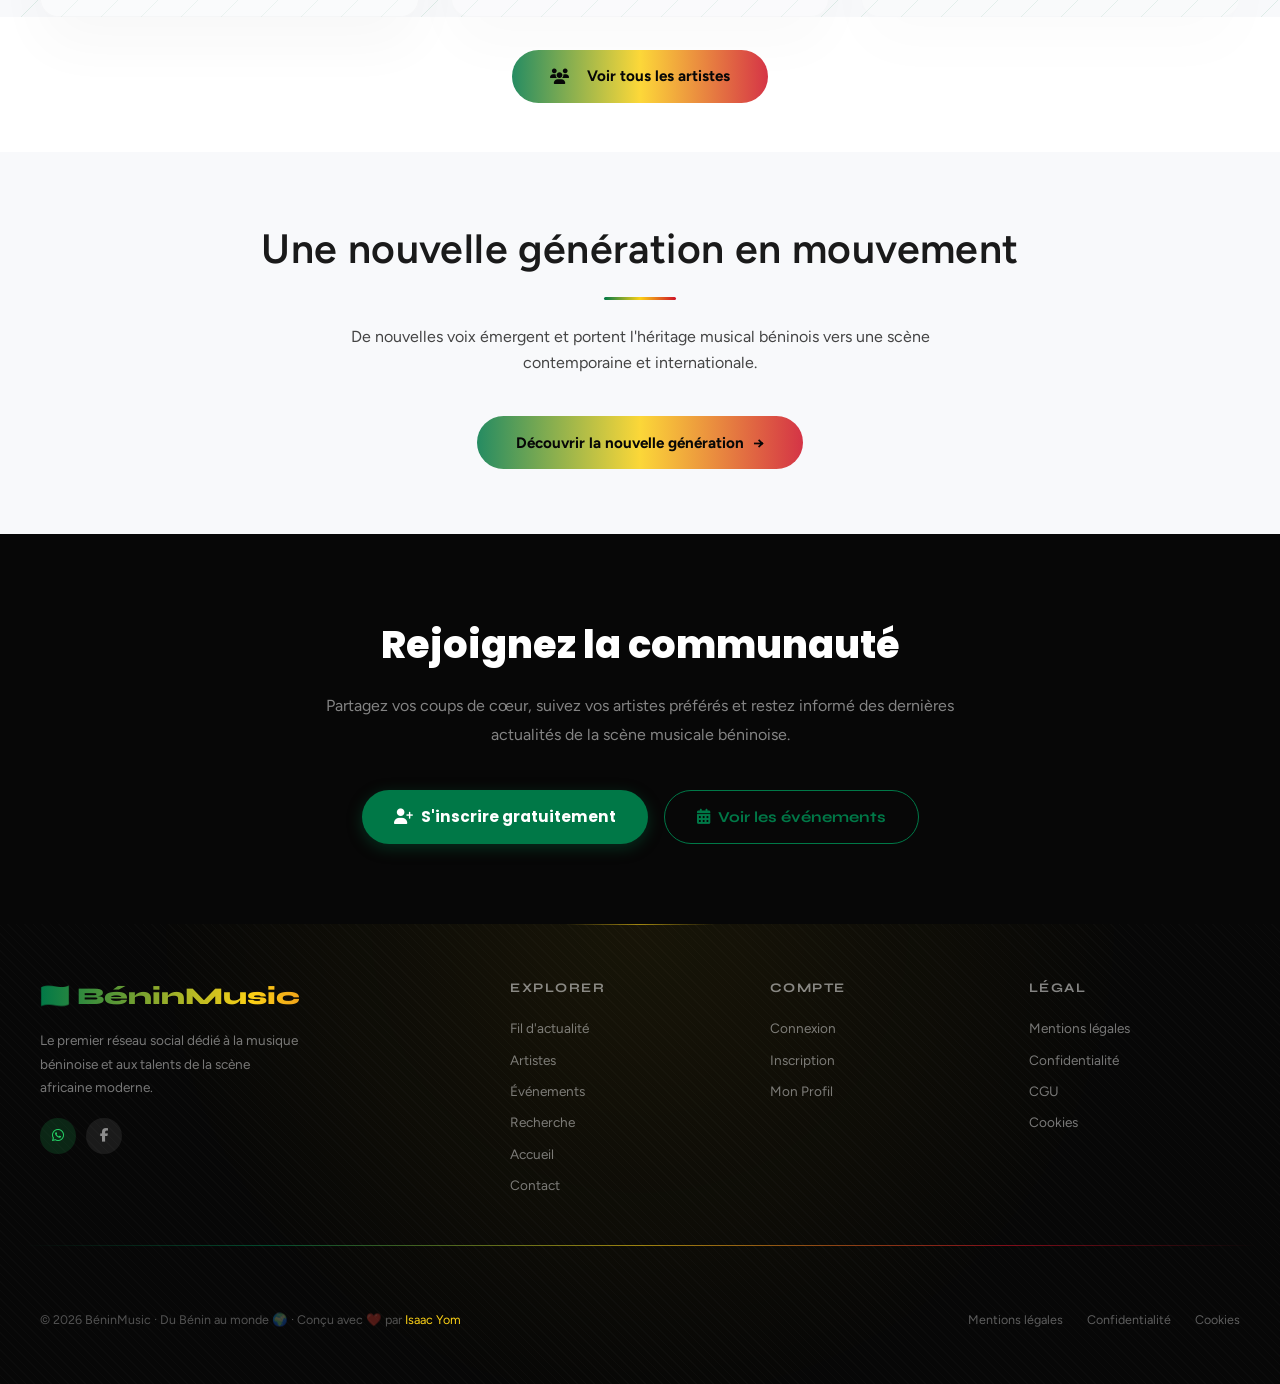
==== commit 10098405: "Modification link" ====
--- a/index.html
+++ b/index.html
@@ -7,19 +7,19 @@
   <!-- ══ SEO : META DE BASE ══ -->
   <meta name="description" content="BéninMusic — Le premier réseau social dédié à la musique béninoise. Découvrez artistes, concerts, festivals et actualités de la scène musicale du Bénin et de la diaspora.">
   <meta name="keywords" content="musique béninoise, artistes bénin, concerts bénin, afrobeats bénin, réseau social musical, Cotonou musique, Angélique Kidjo, musique africaine, BéninMusic">
-  <meta name="author" content="Isaac Yomakou — BéninMusic">
+  <meta name="author" content="Isaac Yom — BéninMusic">
   <meta name="robots" content="index, follow">
-  <link rel="canonical" href="https://musicbenin.vercel.app/">
+  <link rel="canonical" href="https://music-benin.vercel.app/">
 
   <!-- ══ SEO : OPEN GRAPH (Facebook, WhatsApp, LinkedIn) ══ -->
   <meta property="og:type" content="website">
   <meta property="og:title" content="BéninMusic — Musique Béninoise & Réseau Social Musical">
   <meta property="og:description" content="Découvrez les artistes musicaux béninois, partagez vos coups de cœur et connectez-vous avec des fans du monde entier. Concerts, festivals, actualités.">
-  <meta property="og:image" content="https://musicbenin.vercel.app/image/og-cover.jpg">
+  <meta property="og:image" content="https://music-benin.vercel.app/image/og-cover.jpg">
   <meta property="og:image:alt" content="BéninMusic — Musique Béninoise">
   <meta property="og:image:width" content="1200">
   <meta property="og:image:height" content="630">
-  <meta property="og:url" content="https://musicbenin.vercel.app/">
+  <meta property="og:url" content="https://music-benin.vercel.app/">
   <meta property="og:site_name" content="BéninMusic">
   <meta property="og:locale" content="fr_FR">
 
@@ -27,7 +27,7 @@
   <meta name="twitter:card" content="summary_large_image">
   <meta name="twitter:title" content="BéninMusic — Musique Béninoise & Réseau Social Musical">
   <meta name="twitter:description" content="Découvrez les artistes musicaux béninois, concerts, festivals et actualités. La communauté musicale du Bénin.">
-  <meta name="twitter:image" content="https://musicbenin.vercel.app/image/og-cover.jpg">
+  <meta name="twitter:image" content="https://music-benin.vercel.app/image/og-cover.jpg">
 
   <!-- ══ SEO : SCHEMA.ORG (Google Rich Results) ══ -->
   <script type="application/ld+json">
@@ -36,18 +36,18 @@
     "@type": "WebSite",
     "name": "BéninMusic",
     "alternateName": "Music Bénin",
-    "url": "https://musicbenin.vercel.app/",
+    "url": "https://music-benin.vercel.app/",
     "description": "Le premier réseau social dédié à la musique béninoise. Artistes, concerts, festivals et actualités.",
     "inLanguage": "fr-FR",
     "potentialAction": {
       "@type": "SearchAction",
-      "target": "https://musicbenin.vercel.app/search.html?q={search_term_string}",
+      "target": "https://music-benin.vercel.app/search.html?q={search_term_string}",
       "query-input": "required name=search_term_string"
     },
     "publisher": {
       "@type": "Organization",
       "name": "BéninMusic",
-      "url": "https://musicbenin.vercel.app/",
+      "url": "https://music-benin.vercel.app/",
       "logo": {
         "@type": "ImageObject",
         "url": "https://upload.wikimedia.org/wikipedia/commons/0/0a/Flag_of_Benin.svg"
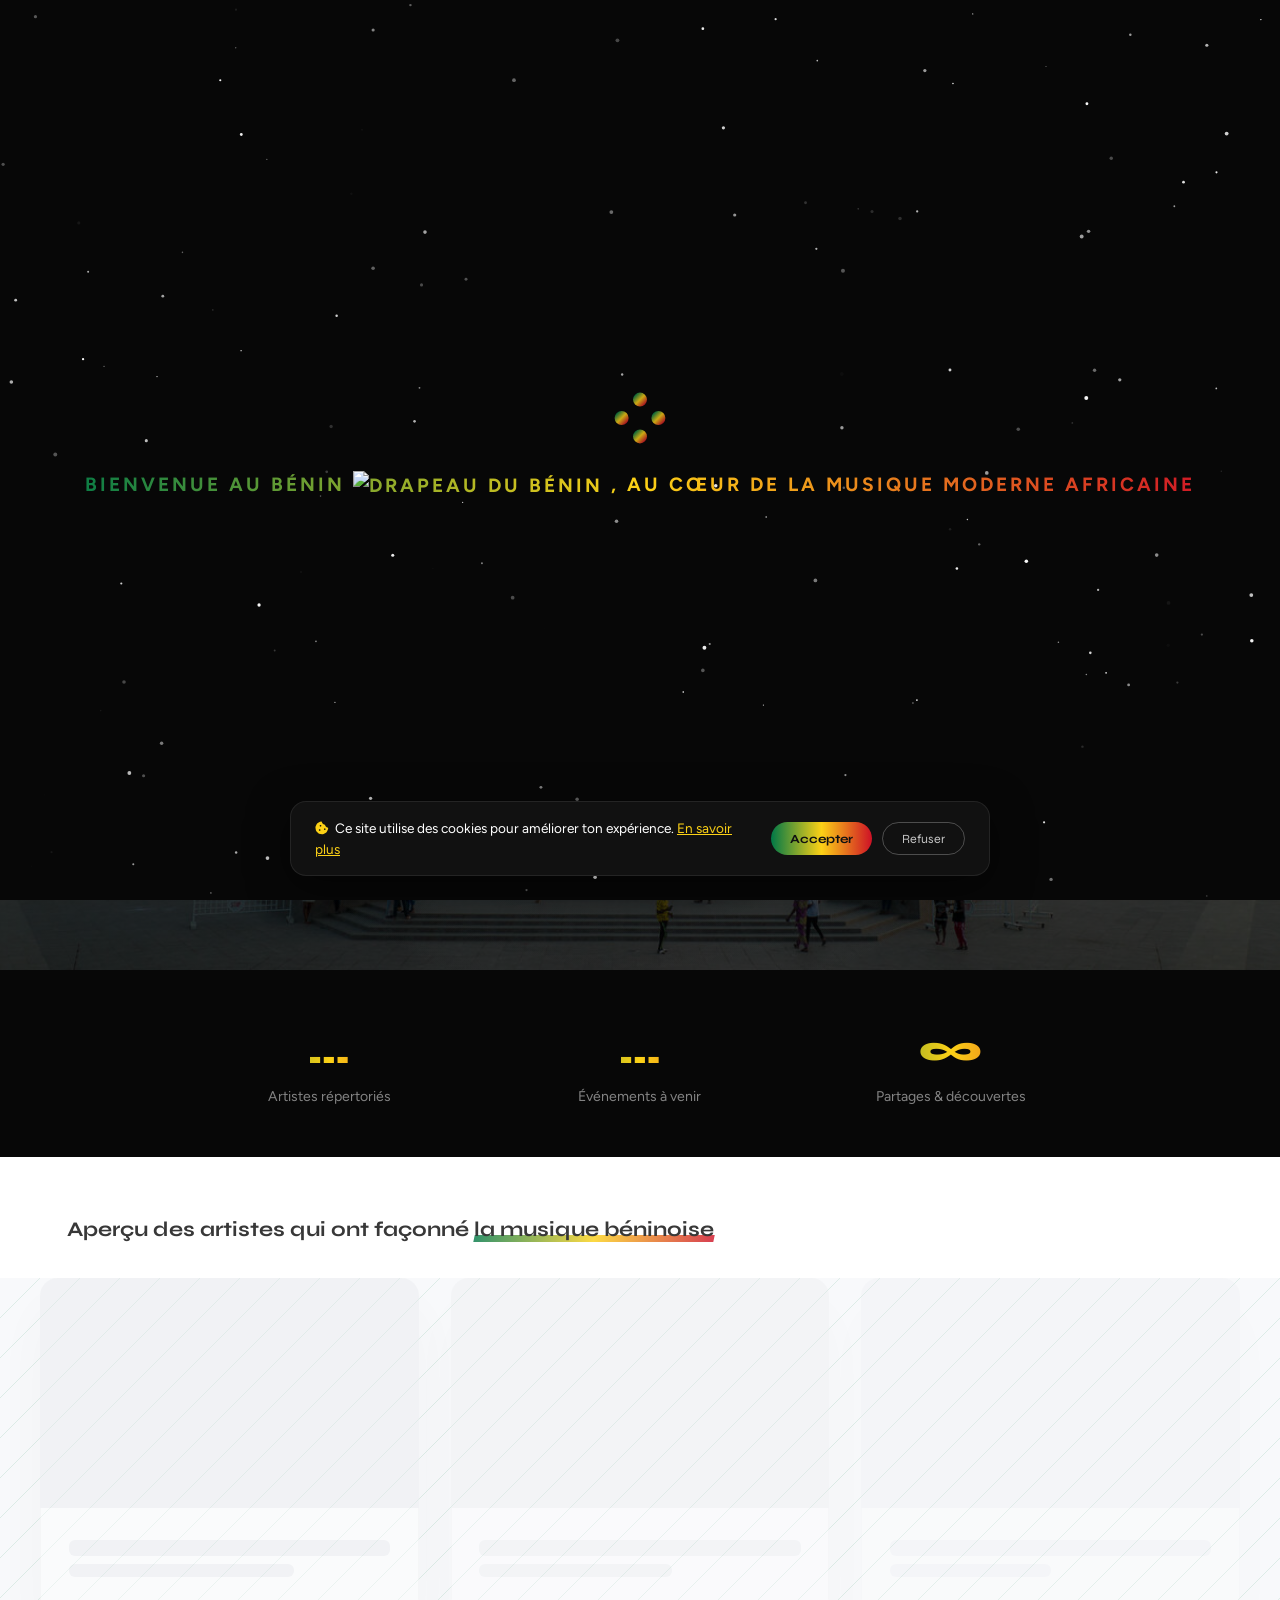
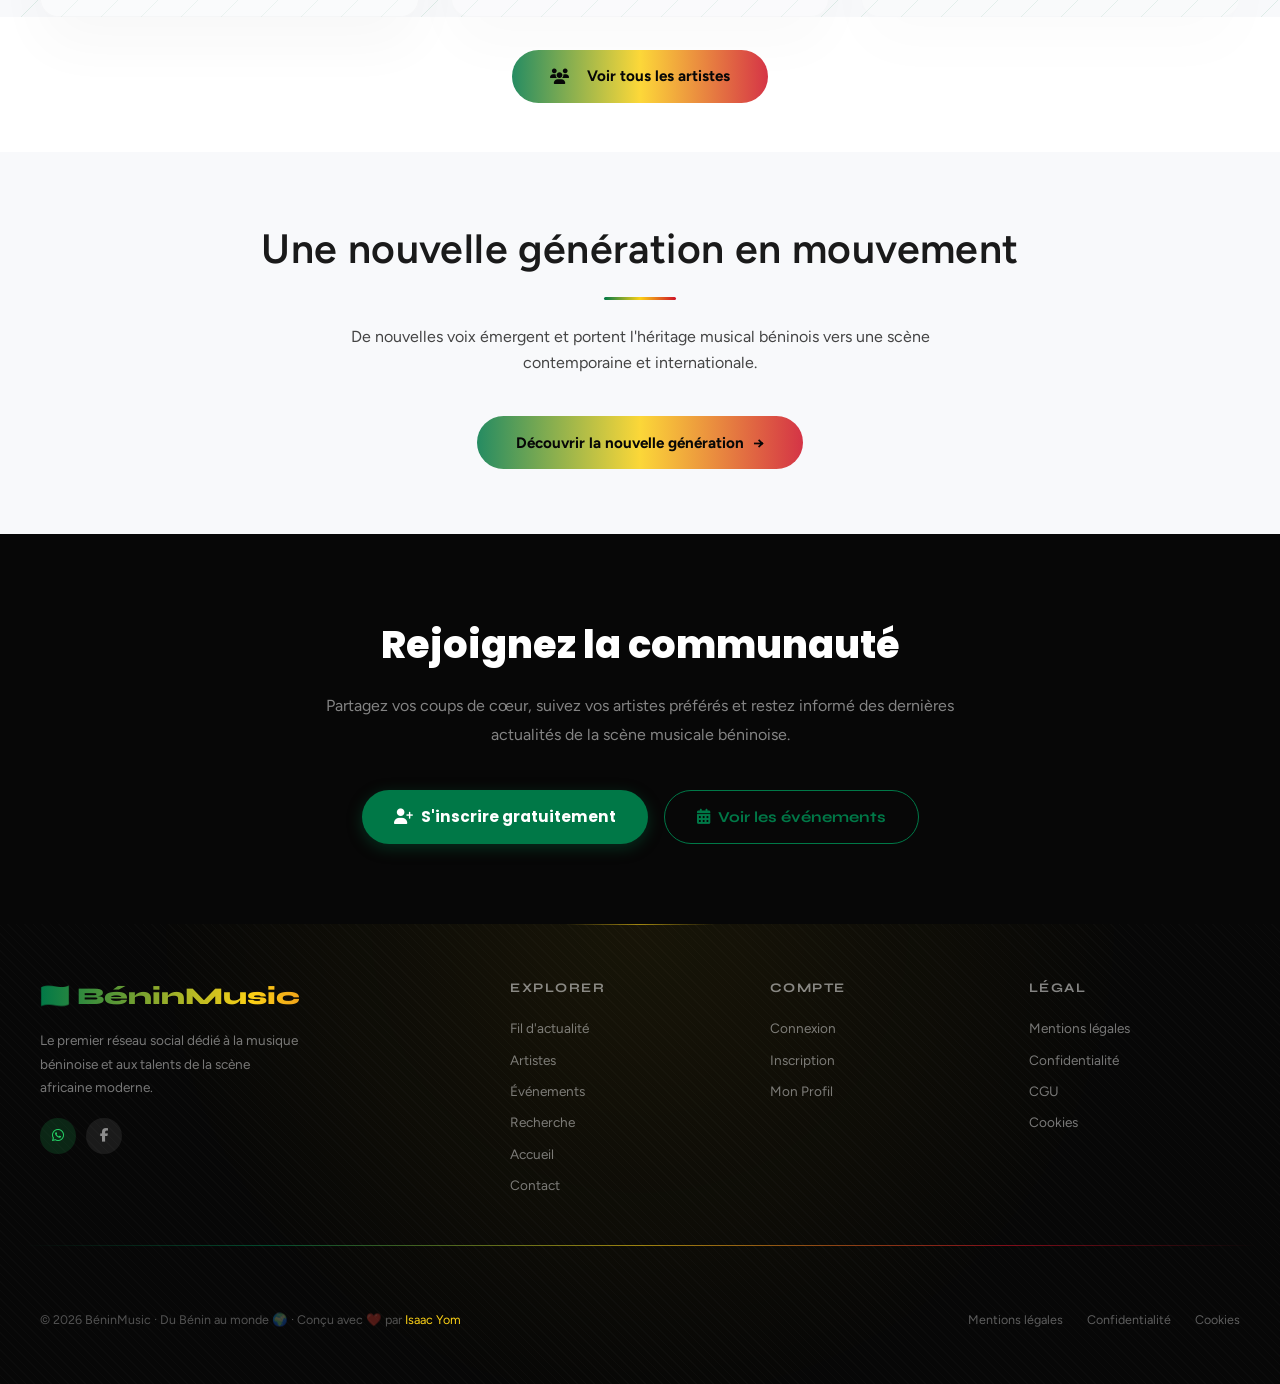
==== commit 58580c75: "Ajout link google search" ====
--- a/index.html
+++ b/index.html
@@ -70,6 +70,7 @@
   <link href="https://fonts.googleapis.com/css2?family=DM+Sans:ital,wght@0,400;0,500;0,700&display=swap" rel="stylesheet">
   <link href="https://fonts.googleapis.com/css2?family=Figtree:wght@300;400;500;600;700&display=swap" rel="stylesheet">
   <link href="https://fonts.googleapis.com/css2?family=Orbitron:wght@400;700;900&family=Poppins:wght@300;400;500;600;700&display=swap" rel="stylesheet">
+  <meta name="google-site-verification" content="E_W7LsYLhcEyKjp4H8C5D5pX1ZXt6Lzm69DaBCWZ_ZU" />
   <script src="https://unpkg.com/@supabase/supabase-js@2"></script>
   <script src="js/supabase.js"></script>
   <link rel="stylesheet" href="style.css">
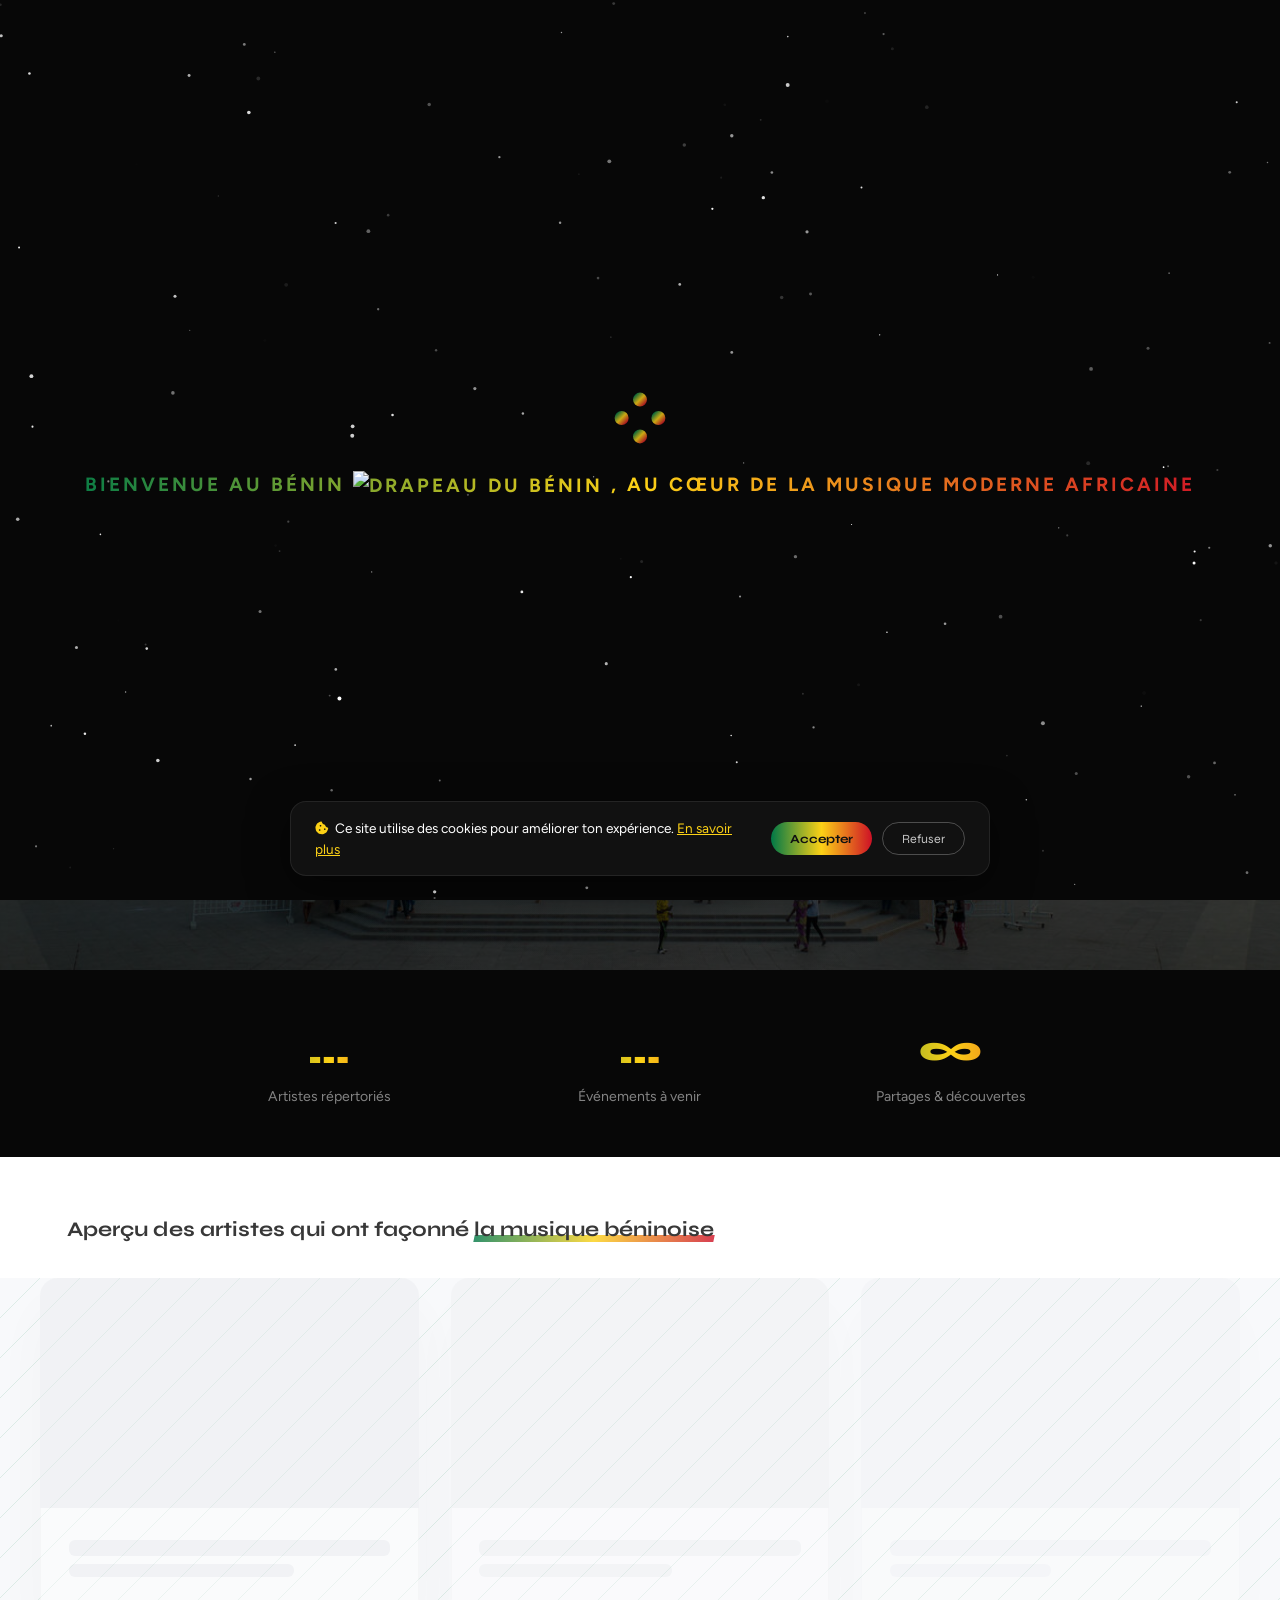
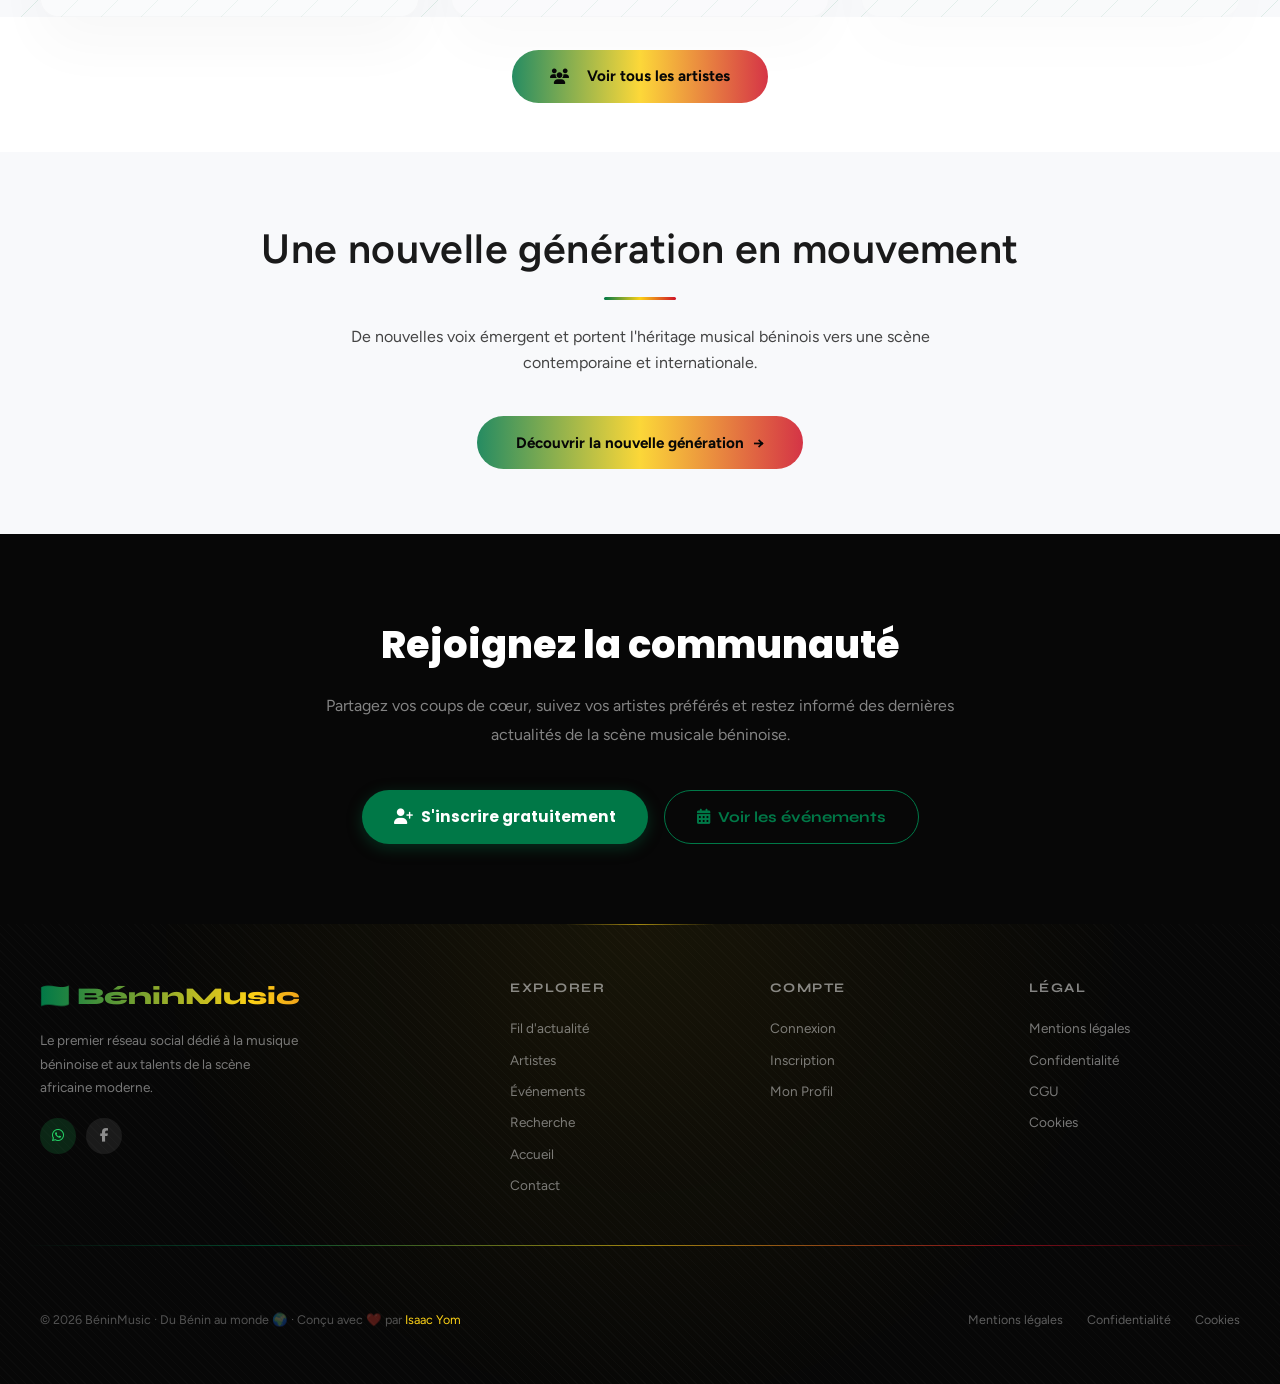
==== commit 2105fdd5: "Changement de button" ====
--- a/index.html
+++ b/index.html
@@ -110,11 +110,11 @@
         la musique béninoise moderne
       </h1>
       <div class="hero-cta">
-        <a href="register.html" class="hero-btn hero-btn-primary">
+       <!--- <a href="register.html" class="hero-btn hero-btn-primary">
           <i class="fas fa-user-plus"></i> Rejoindre
-        </a>
+        </a> -->
         <a href="login.html" class="hero-btn hero-btn-secondary">
-          <i class="fas fa-sign-in-alt"></i> Se connecter
+          <i class="fas fa-sign-in-alt"></i> Rejoindre
         </a>
       </div>
     </div>
--- a/style.css
+++ b/style.css
@@ -336,6 +336,7 @@
   background: rgba(255,255,255,0.15); color: white;
   border: 1.5px solid rgba(255,255,255,0.4);
   backdrop-filter: blur(10px);
+  font-family: 'Poppins', sans-serif;
 }
 .hero-btn-secondary:hover { background: rgba(255,255,255,0.25); transform: translateY(-3px); }
 
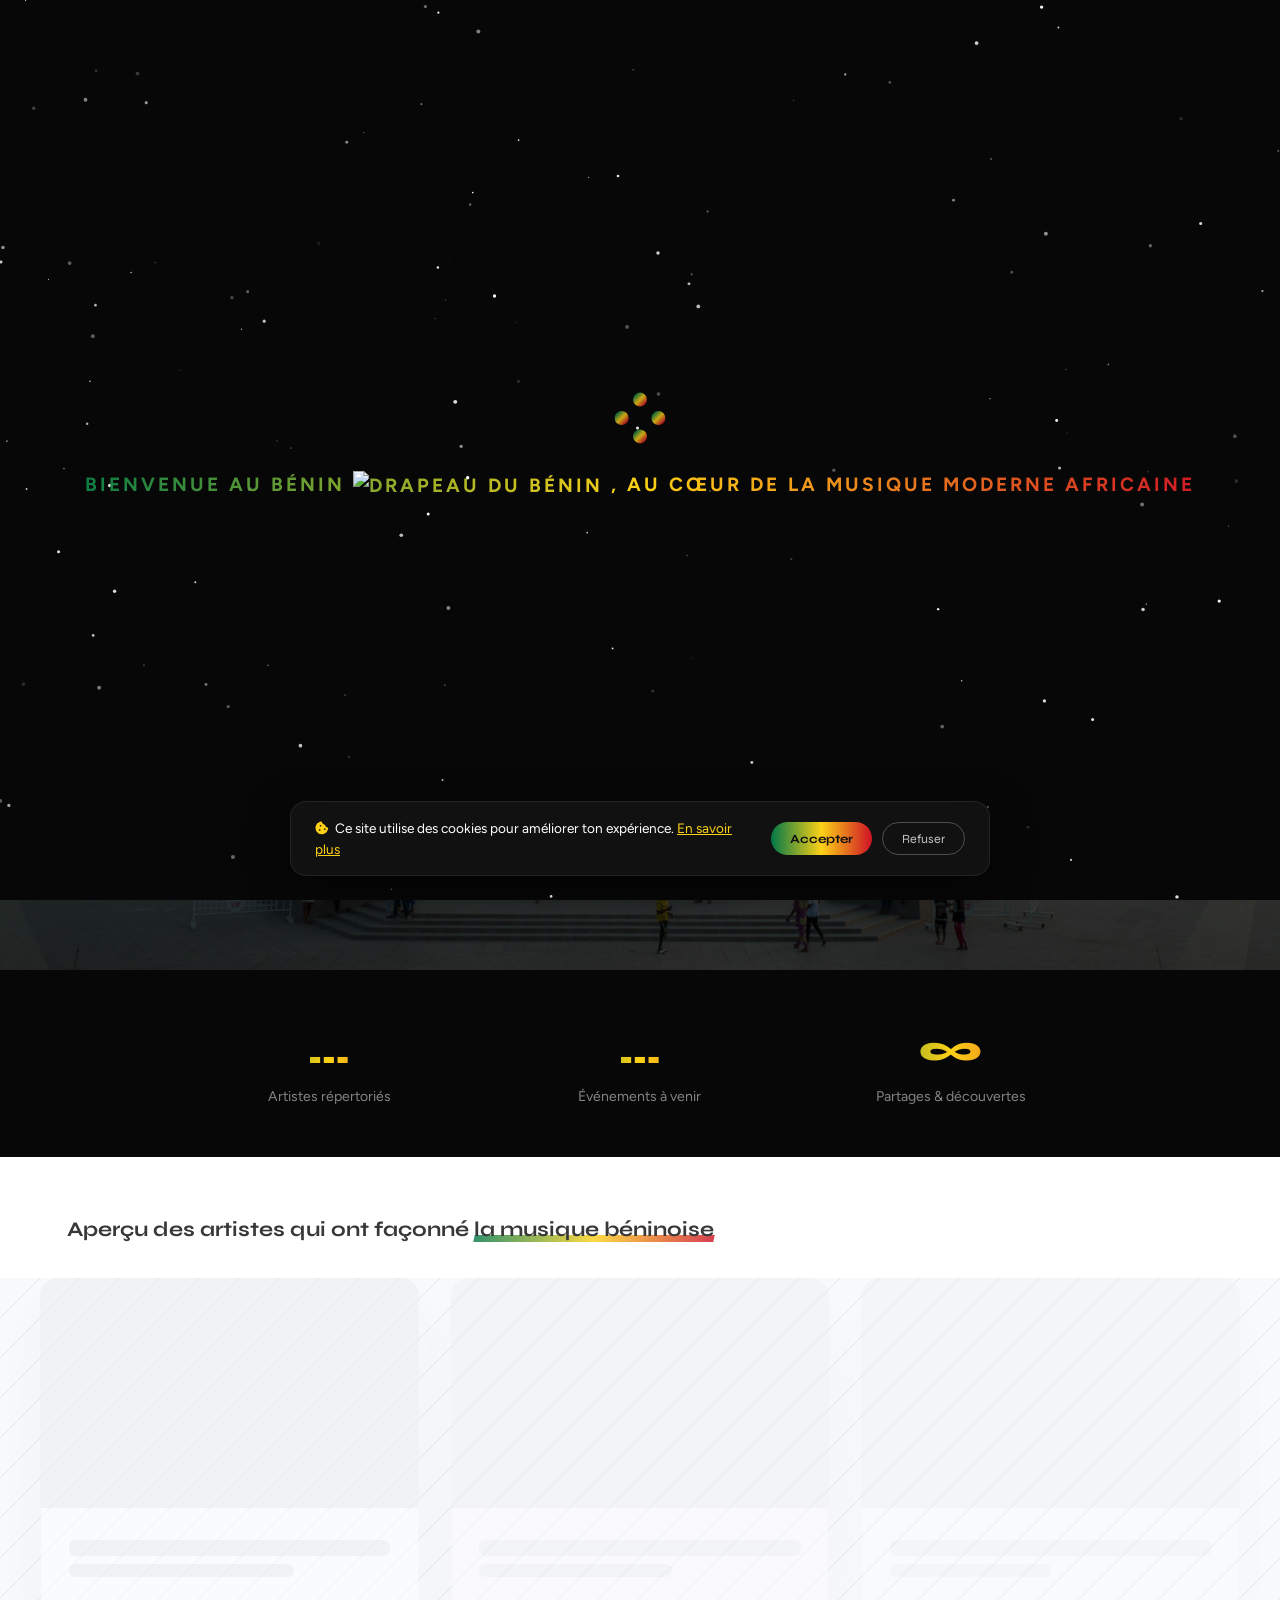
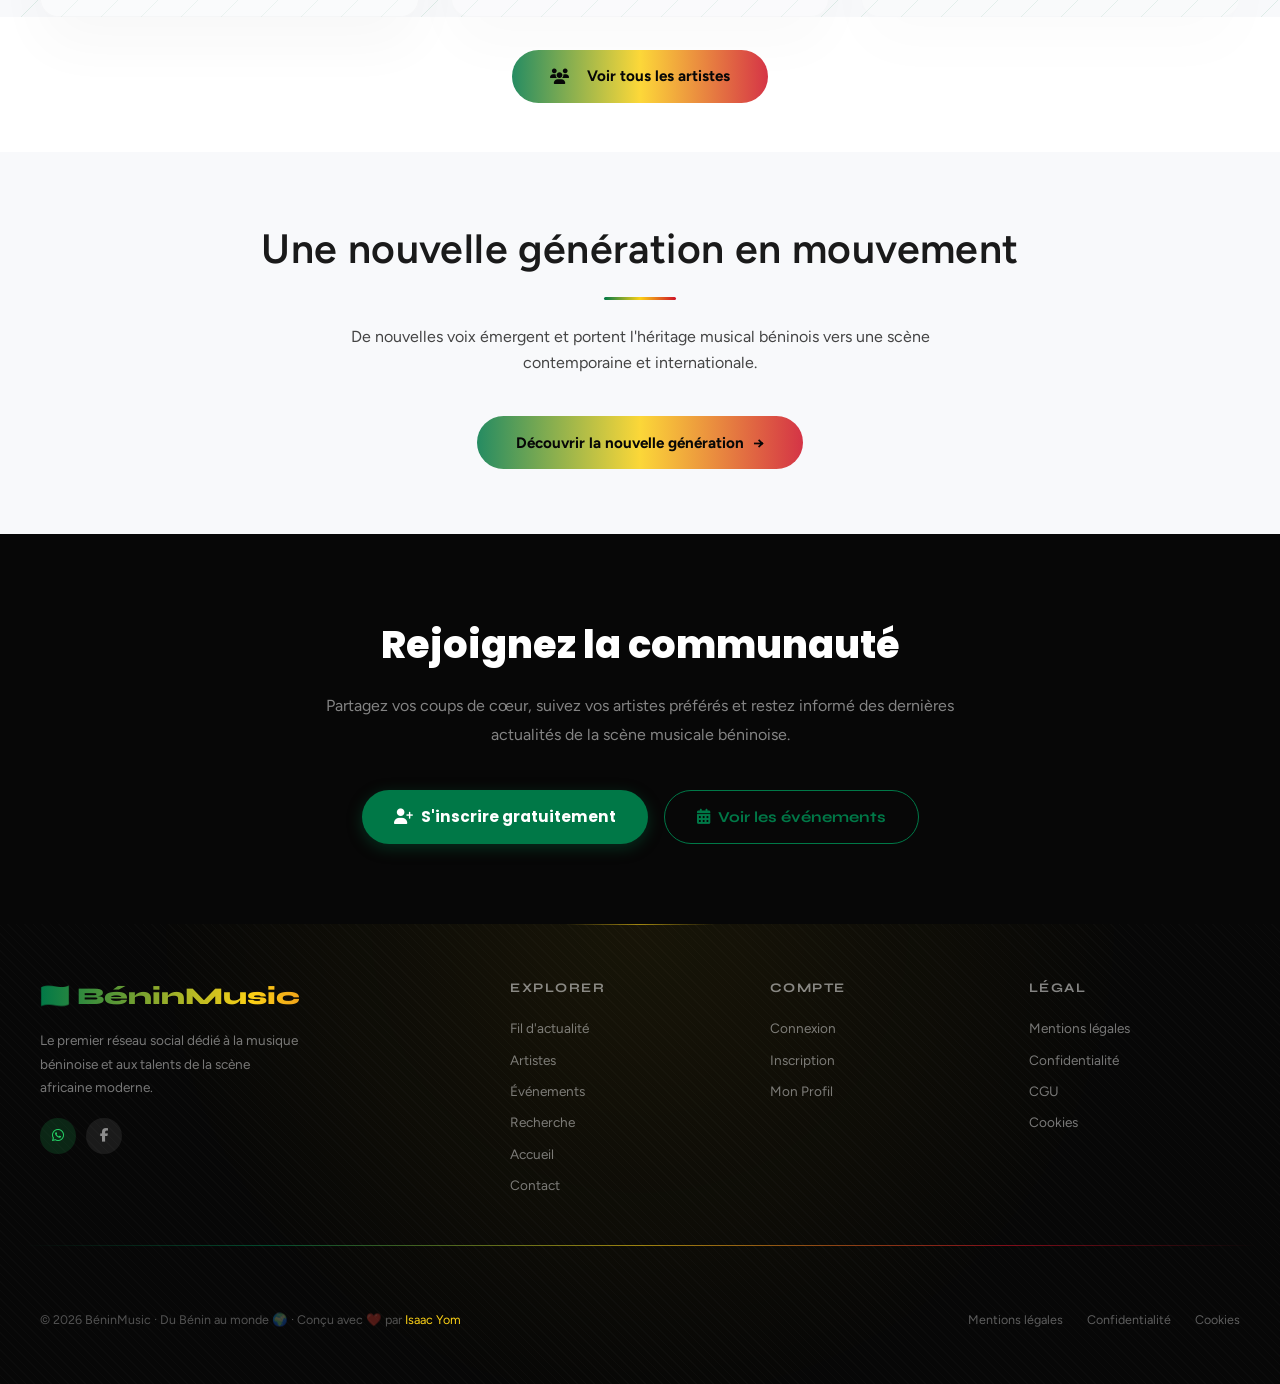
==== commit 4f8b1e34: "Pagination sur la page index.html" ====
--- a/index.html
+++ b/index.html
@@ -238,7 +238,7 @@
       .from('artists')
       .select('id, name, slug, image_url, genre, city, bio, is_verified, generation')
       .order('name')
-      .limit(8);
+      .limit(6);
 
     var grid = document.getElementById('home-artists-grid');
 
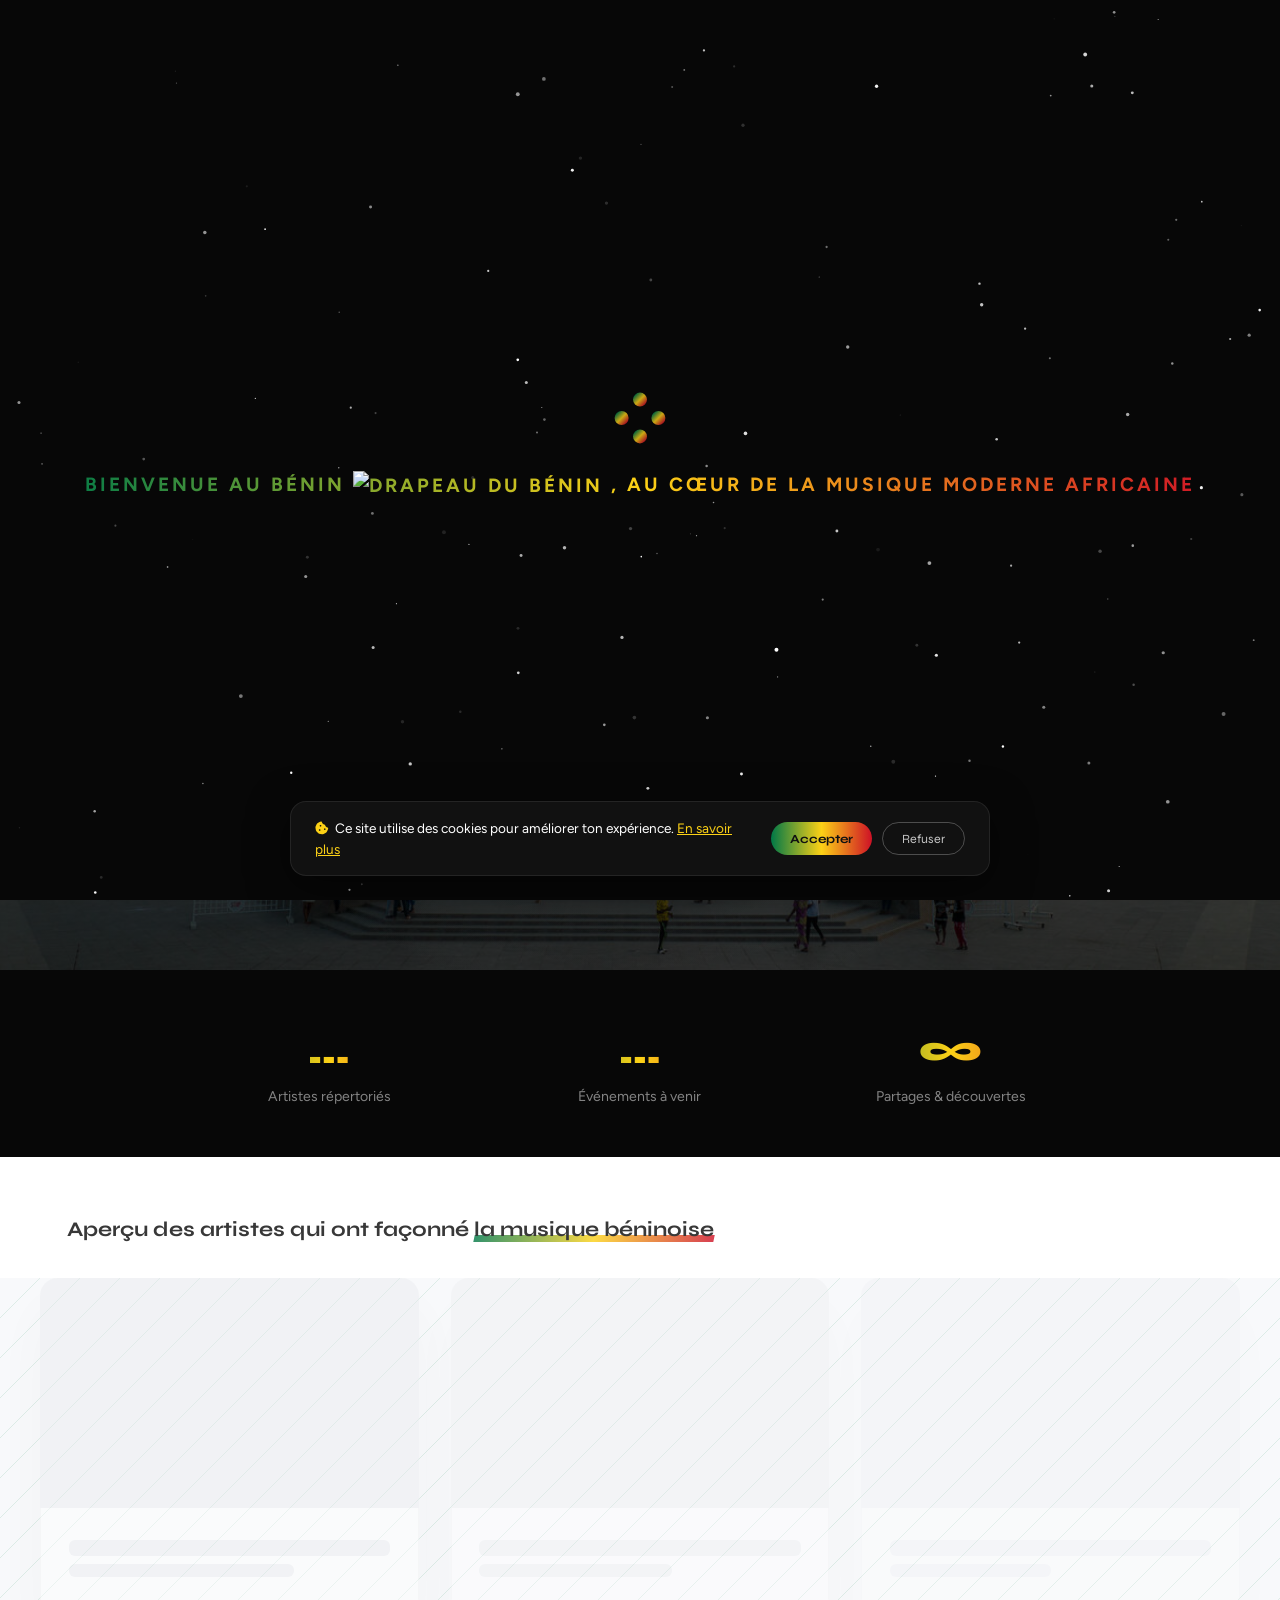
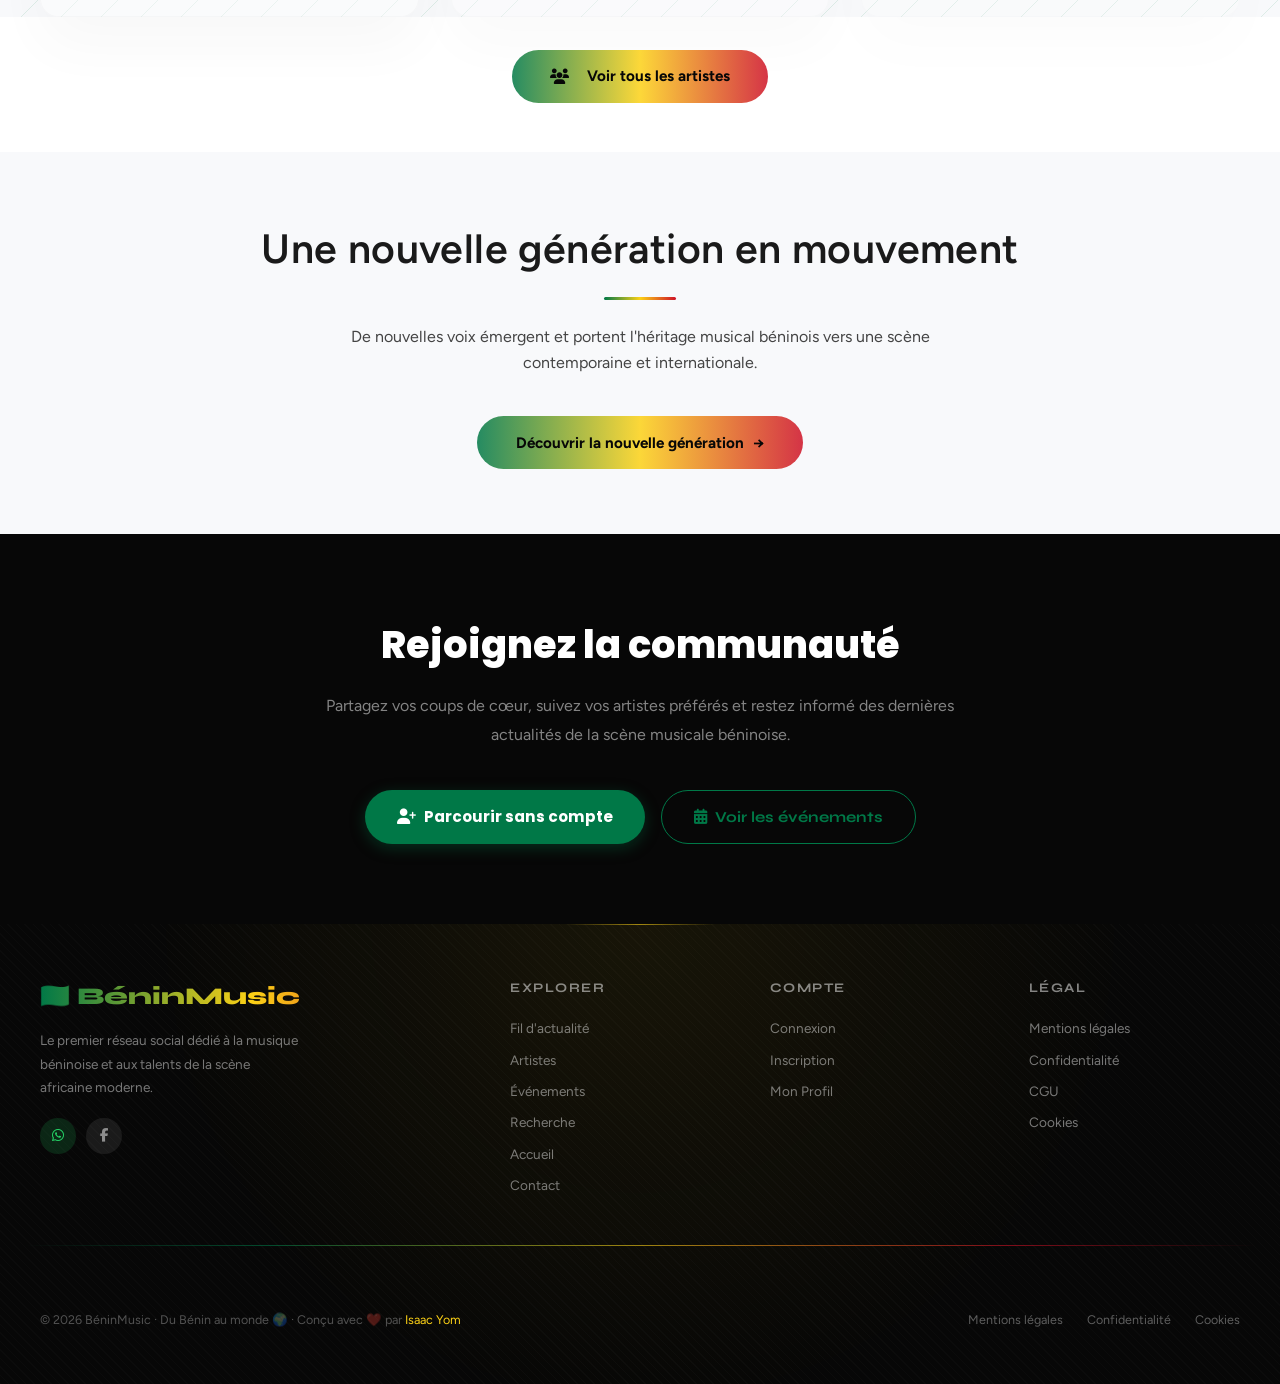
==== commit b6d77e90: "Ajout de fonctionnalité dans feed" ====
--- a/index.html
+++ b/index.html
@@ -195,8 +195,8 @@
       </p>
       <div style="display:flex;gap:1rem;justify-content:center;flex-wrap:wrap;">
         <!-- Bouton principal : inscription -->
-        <a style="font-family: 'Poppins',sans-serif;" href="register.html" class="cta-btn-primary">
-          <i class="fas fa-user-plus"></i> S'inscrire gratuitement
+        <a style="font-family: 'Poppins',sans-serif;" href="feed.html" class="cta-btn-primary">
+          <i class="fas fa-user-plus"></i> Parcourir sans compte
         </a>
         <!-- Bouton secondaire : voir les événements (à la place de "parcourir sans compte") -->
         <a href="events.html" class="btn-outline-green">
